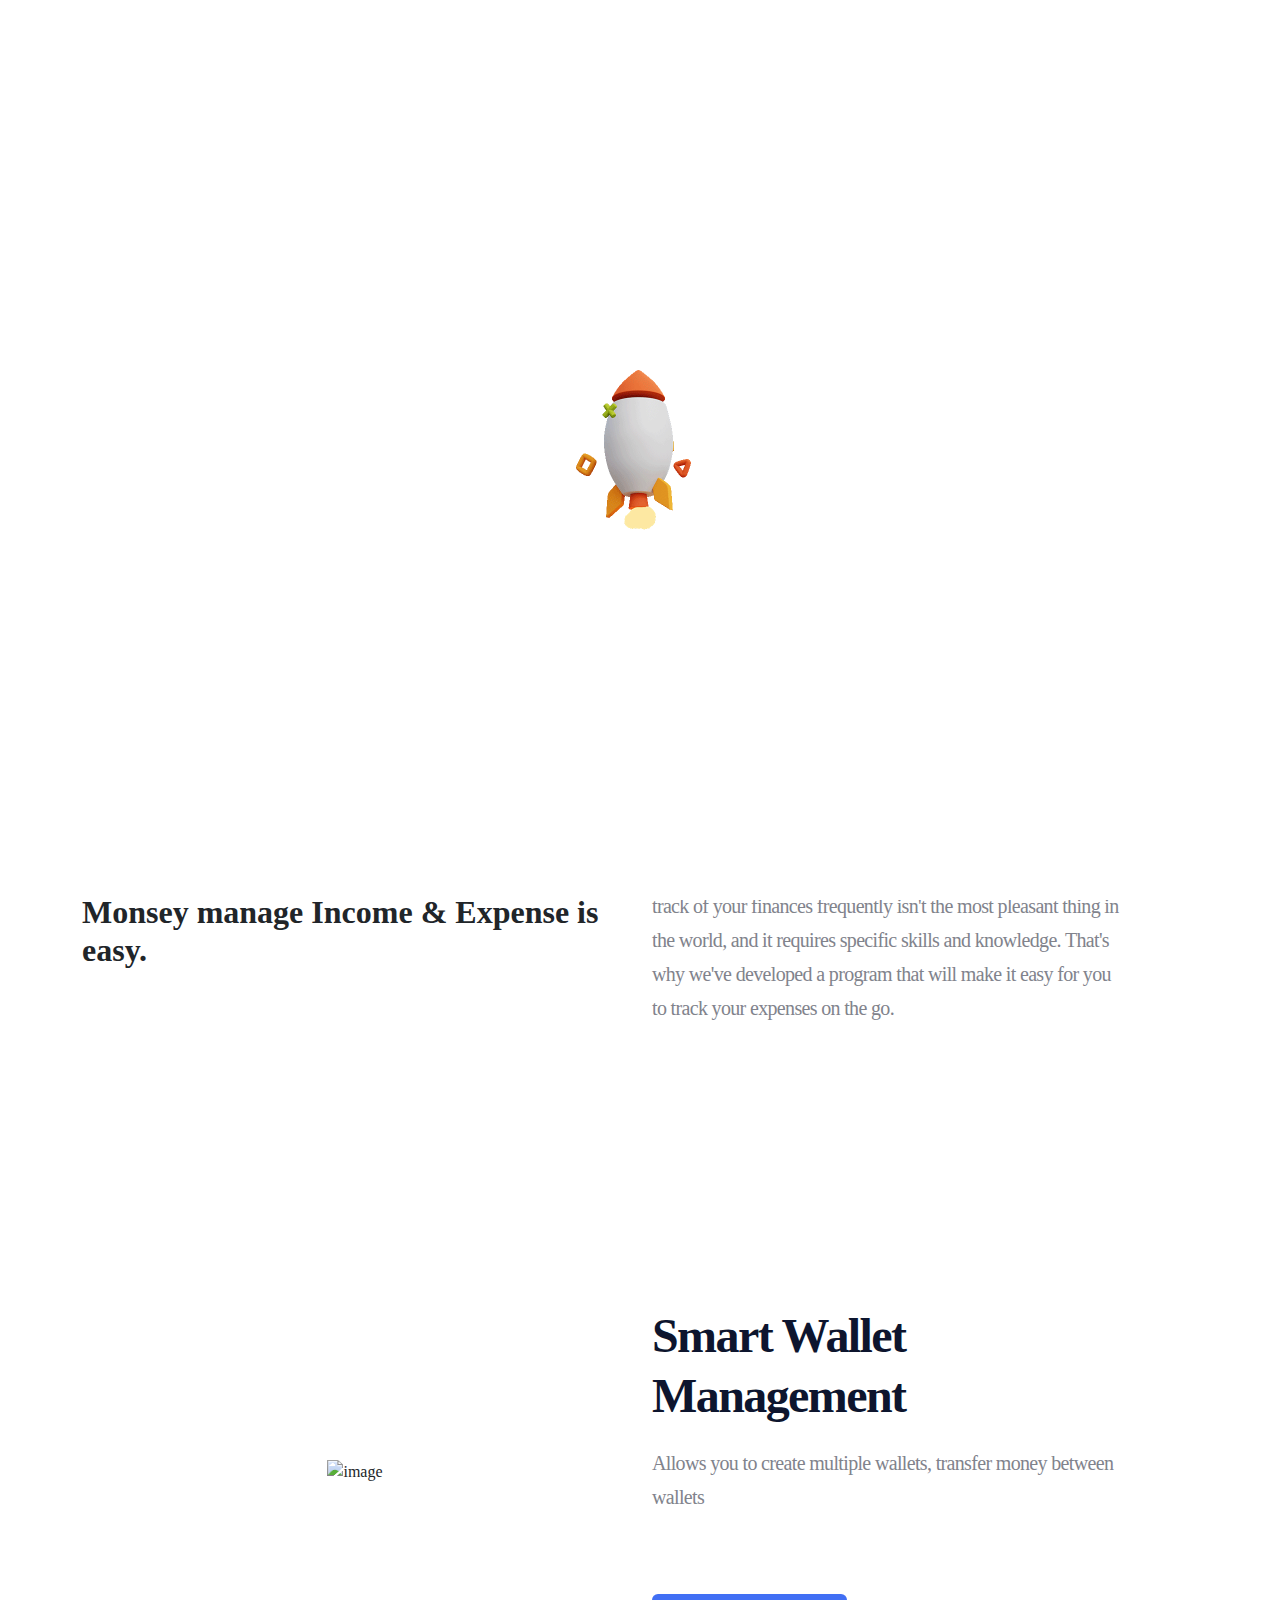
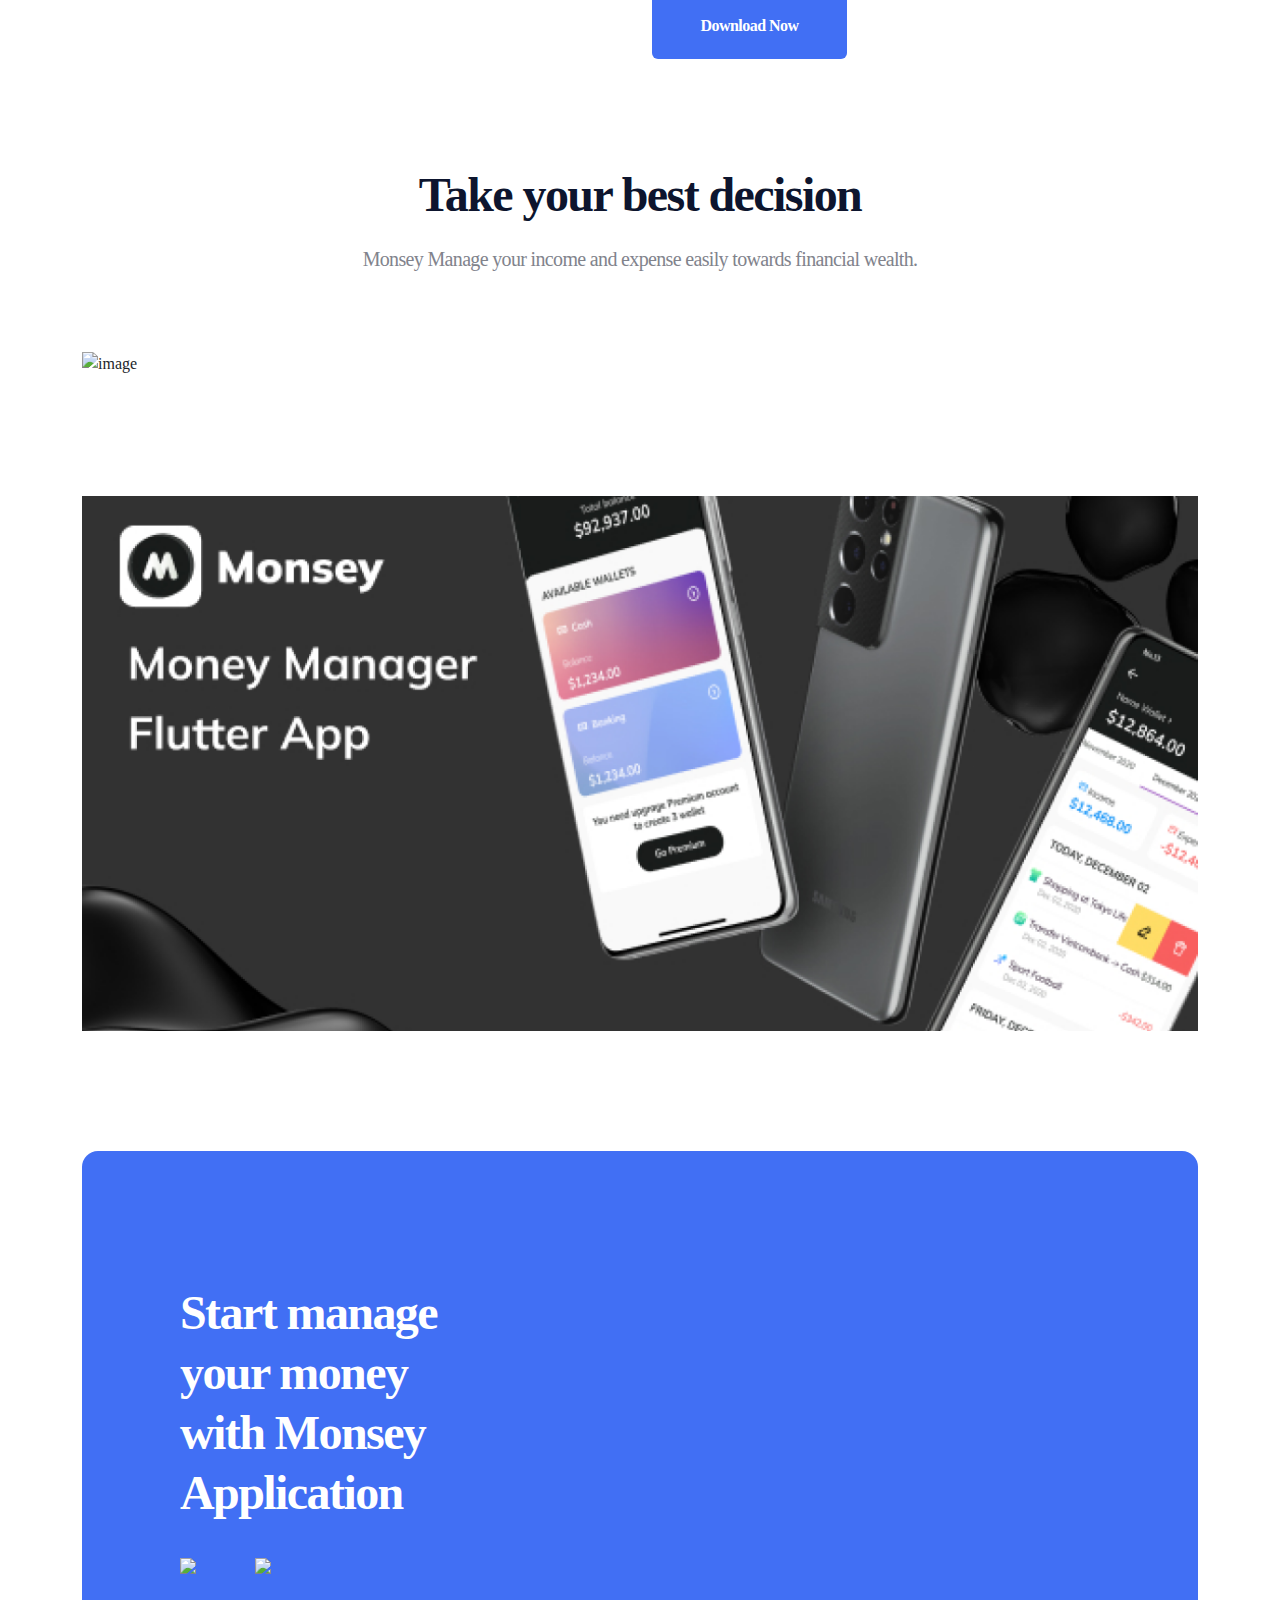
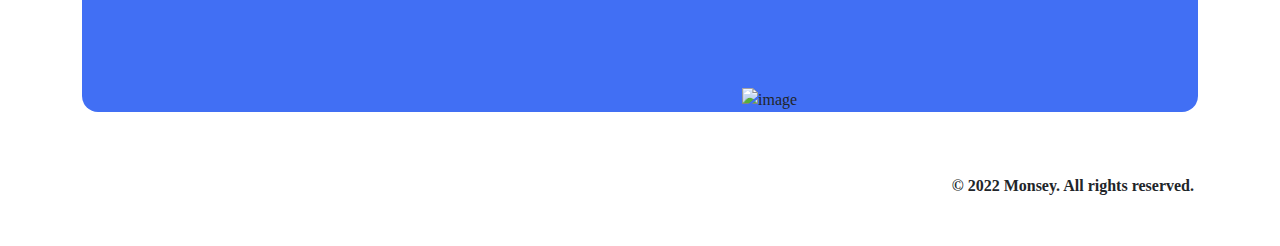
==== index.html @ 1ff003f5 "fix bug" ====
<!DOCTYPE html>
<html lang="en">

<head>
  <meta charset="UTF-8">
  <meta name="viewport" content="width=device-width, initial-scale=1.0">
  <meta http-equiv="X-UA-Compatible" content="ie=edge">
  <title>Monsey</title>
  <link rel="shortcut icon" href="image/logo.png" type="image/x-icon">
  <!-- Bootstrap , fonts & icons  -->
  <link rel="stylesheet" href="./css/bootstrap.css">
  <link rel="stylesheet" href="./fonts/icon-font/css/style.css">
  <link rel="stylesheet" href="./fonts/typography-font/typo.css">
  <link rel="stylesheet" href="./fonts/fontawesome-5/css/all.css">
  <!-- Plugin'stylesheets  -->
  <link rel="stylesheet" href="./plugins/aos/aos.min.css">
  <link rel="stylesheet" href="./plugins/fancybox/jquery.fancybox.min.css">
  <link rel="stylesheet" href="https://unpkg.com/swiper/swiper-bundle.min.css">
  <link rel="stylesheet" href="./plugins/nice-select/nice-select.min.css">
  <link rel="stylesheet" href="./plugins/slick/slick.min.css">
  <!-- Vendor stylesheets  -->
  <link rel="stylesheet" href="./css/main.css">
  <!-- Custom stylesheet -->
</head>

<body data-theme-mode-panel-active data-theme="light" style="font-family: 'DM Sans';">
  <div class="site-wrapper overflow-hidden position-relative">
    <!-- Site Header -->
    <!-- Preloader -->
    <div id="loading">
      <div class="preloader">
        <img src="./image/preloader.gif" alt="preloader">
      </div>
    </div>
    <!--Site Header Area -->
    <header class="site-header site-header--menu-right landing-2-menu site-header--absolute site-header--sticky">
      <div class="container-fluid landing-2">
        <nav class="navbar site-navbar">
          <!-- Brand Logo-->
          <div class="brand-logo">
            <a href="#">
              <!-- light version logo (logo must be black)-->
              <img src="image/logo/monsey_logo_light.png" alt="" class="light-version-logo">
              <!-- Dark version logo (logo must be White)-->
              <img src="image/logo/monsey_logo_dark.png" alt="" class="dark-version-logo">
            </a>
          </div>
          <div class="menu-block-wrapper">
            <div class="menu-overlay"></div>
            <nav class="menu-block" id="append-menu-header">
              <div class="mobile-menu-head">
                <div class="go-back">
                  <i class="fa fa-angle-left"></i>
                </div>
                <div class="current-menu-title"></div>
              </div>
            </nav>
          </div>
          <a href="https://apps.apple.com/app/monsey/id1639090943?platform=iphone"
            class="text-download light-version-logo">
            Download now
          </a>
          <a class="text-download-dark dark-version-logo"
            href="https://apps.apple.com/app/monsey/id1639090943?platform=iphone">
            Download now
          </a>
          <!-- mobile menu trigger -->
          <div class="mobile-menu-trigger">
            <span></span>
          </div>
          <!--/.Mobile Menu Hamburger Ends-->
        </nav>
      </div>
    </header>
    <!-- navbar- -->
    <!-- Hero Area -->
    <div class="hero-area-2">
      <div class="container">
        <div class="flex flex-column justify-content-center align-items-center">
          <div class="col-md-9 col-sm-11 order-lg-0 order-1 w-100" data-aos="fade-right" data-aos-duration="800"
            data-aos-once="true">
            <div class="hero-area-content">
              <h2 class="text-center">Better way to tracking & manager money.</h2>
              <p class="text-center">Monsey Manager makes managing personal finances as easy as pie! Now easily record
                your personal and business financial
                transactions, generate spending reports, review your daily, weekly and monthly financial data and manage
                your assets
                with Monsey.</p>
            </div>
            <div class="mt-6 buttons">
              <a href="https://apps.apple.com/app/monsey/id1639090943?platform=iphone">
                <img class='button-apple' src="image/landing-2/apple-store.png" alt="image">
              </a>
              <a href="">
                <img src="image/landing-2/playstore.png" alt="image">
              </a>
            </div>
          </div>
          <div class="col-md-9 col-sm-11 order-lg-1 order-0 align-items-center justify-content-center w-100 "
            data-aos="fade-left" data-aos-duration="800" data-aos-once="true">
            <div class="image-mobile">
              <img class="item-mobile" width="100%" height="100%" src="image/landing-2/mobile-1.png" alt="image">
            </div>
          </div>
        </div>
      </div>
    </div>
    <!-- Features Area -->
    <div class="feature-area-3">
      <div class="container">
        <div class="row justify-content-center align-items-center">
          <div class="col-lg-6 col-md-9" data-aos="fade-right" data-aos-duration="800" data-aos-once="true">
            <h2 class="monsey_manage">Monsey manage
              Income & Expense
              is easy.</h2>
          </div>
          <div class="col-lg-6 col-md-8" data-aos="fade-left" data-aos-duration="800" data-aos-once="true">
            <div class="feature-area-3-content">
              <p>The app will show you where your money is going. Keeping track of your finances frequently isn't the
                most pleasant thing
                in the world, and it requires specific skills and knowledge. That's why we've developed a program that
                will make it easy
                for you to track your expenses on the go.</p>
            </div>
          </div>
        </div>
      </div>
    </div>
    <!-- Content Area 4-->
    <div class="content-area-4">
      <div class="container">
        <div class="row justify-content-center align-items-center">
          <div class="col-lg-6 col-md-8" data-aos="fade-right" data-aos-duration="800" data-aos-once="true">
            <div class="content-area-4-image-group text-center">
              <img class='mobile-22' src="image/landing-2/mobile-22.png" alt="image">
            </div>
          </div>
          <div class="col-lg-6 col-md-8" data-aos="fade-left" data-aos-duration="800" data-aos-once="true">
            <div class="content">
              <div class="row">
                <div class="col-lg-12">
                  <div class="section__heading">
                    <h2 class="text-haiti">Smart Wallet Management</h2>
                    <p class="text-waterloo">Allows you to create multiple wallets,
                      transfer money between wallets</p>
                  </div>
                </div>
              </div>
              <div class="widgets-list">
                <div class="col-lg-12">
                  <a href="https://apps.apple.com/app/monsey/id1639090943?platform=iphone" class="btn focus-reset"
                    onC>Download Now</a>
                </div>
              </div>
            </div>
          </div>
        </div>
      </div>
    </div>
    <!-- Content Area 4-->
    <div class="container">
      <div class="col-lg-6 col-md-8 bg-1" data-aos="fade-left" data-aos-duration="800" data-aos-once="true">
        <div class="section__heading">
          <h2 class="text-haiti text-center">Take your best decision</h2>
          <p class="text-waterloo text-center">Monsey Manage your income and expense easily towards financial wealth.
          </p>
        </div>
        <div class="view_decision">
          <img class="image_decision" src="image/landing-2/image_decision.png" alt="image">
        </div>
      </div>
    </div>
    <!-- Content Area 4-->
    <div class="container">
      <img class="frame_5" src="image/landing-2/frame_3.png" alt="image">
    </div>
    <!-- CTA Area -->
    <div class="cta-area bg-position">
      <div class="container bottom-1">
        <div class="row justify-content-center bg-bottom">
          <div class="col-lg-6 col-md-8 " data-aos="zoom-in" data-aos-duration="800" data-aos-once="true">
            <div class="cta-content ">
              <h2 class="text-white">Start manage your money
                with Monsey Application</h2>
              <div class="cta-area-btn-group">
                <a href="
                https://apps.apple.com/app/monsey/id1639090943?platform=iphone"><img
                    src="image/landing-2/app_store-black.png" alt="image"></a>
                <a href=""><img src="image/landing-2/play_store_black.png" alt="image"></a>
              </div>
            </div>
          </div>
          <div class="col-lg-6 col-md-8 position-relative" data-aos="fade-up" data-aos-duration="800"
            data-aos-once="true">
            <div class="cta-area-image-group">
              <div class="image-1">
                <img class="cta-mobile" src="image/landing-2/cta-mobile-1.png" alt="image">
              </div>
            </div>
          </div>
        </div>
      </div>
    </div>
    <!-- Footer Area -->
    <div class="footer-2-border "></div>
    <div class="container">
      <div class="row align-items-center justify-content-between">
        <div class="bottom-3">
          <div class="col-md-6 col-sm-7">
            <img src="image/logo/monsey_logo_light.png" alt="" class="light-version-logo">
          </div>
          <div class="text-all">© 2022 Monsey. All rights reserved.</div>
        </div>
      </div>
    </div>
  </div>
  <!-- Vendor Scripts -->
  <script src="js/vendor.min.js"></script>
  <!-- Plugin's Scripts -->
  <script src="./plugins/fancybox/jquery.fancybox.min.js"></script>
  <script src="./plugins/nice-select/jquery.nice-select.min.js"></script>
  <script src="./plugins/aos/aos.min.js"></script>
  <script src="./plugins/slick/slick.min.js"></script>
  <script src="https://porjoton.netlify.app/mekanic/js/waypoints.min.js"></script>
  <script src="./plugins/counter-up/jquery.counterup.min.js"></script>
  <script src="./plugins/isotope/isotope.pkgd.min.js"></script>
  <script src="./plugins/isotope/packery.pkgd.min.js"></script>
  <script src="./plugins/isotope/image.loaded.js"></script>
  <script src="./plugins/menu/menu.js"></script>
  <!-- Activation Script -->
  <script src="js/custom.js"></script>
</body>

</html>
---- fonts/typography-font/typo.css ----
@font-face {
  font-family: "DM Sans";
  src: url("DMSans-BoldItalic.eot");
  src: url("DMSans-BoldItalic.eot?#iefix") format("embedded-opentype"),
    url("DMSans-BoldItalic.woff2") format("woff2"),
    url("DMSans-BoldItalic.woff") format("woff"),
    url("DMSans-BoldItalic.ttf") format("truetype");
  font-weight: 700;
  font-style: italic;
}

@font-face {
  font-family: "DM Sans";
  src: url("DMSans-Italic.eot");
  src: url("DMSans-Italic.eot?#iefix") format("embedded-opentype"),
    url("DMSans-Italic.woff2") format("woff2"),
    url("DMSans-Italic.woff") format("woff"),
    url("DMSans-Italic.ttf") format("truetype");
  font-weight: 400;
  font-style: italic;
}

@font-face {
  font-family: "DM Sans";
  src: url("DMSans-MediumItalic.eot");
  src: url("DMSans-MediumItalic.eot?#iefix") format("embedded-opentype"),
    url("DMSans-MediumItalic.woff2") format("woff2"),
    url("DMSans-MediumItalic.woff") format("woff"),
    url("DMSans-MediumItalic.ttf") format("truetype");
  font-weight: 500;
  font-style: italic;
}

@font-face {
  font-family: "DM Sans";
  src: url("DMSans-Regular.eot");
  src: url("DMSans-Regular.eot?#iefix") format("embedded-opentype"),
    url("DMSans-Regular.woff2") format("woff2"),
    url("DMSans-Regular.woff") format("woff"),
    url("DMSans-Regular.ttf") format("truetype");
  font-weight: 400;
  font-style: normal;
}

@font-face {
  font-family: "DM Sans";
  src: url("DMSans-Bold.eot");
  src: url("DMSans-Bold.eot?#iefix") format("embedded-opentype"),
    url("DMSans-Bold.woff2") format("woff2"),
    url("DMSans-Bold.woff") format("woff"),
    url("DMSans-Bold.ttf") format("truetype");
  font-weight: 700;
  font-style: normal;
}

@font-face {
  font-family: "DM Sans";
  src: url("DMSans-Medium.eot");
  src: url("DMSans-Medium.eot?#iefix") format("embedded-opentype"),
    url("DMSans-Medium.woff2") format("woff2"),
    url("DMSans-Medium.woff") format("woff"),
    url("DMSans-Medium.ttf") format("truetype");
  font-weight: 500;
  font-style: normal;
}
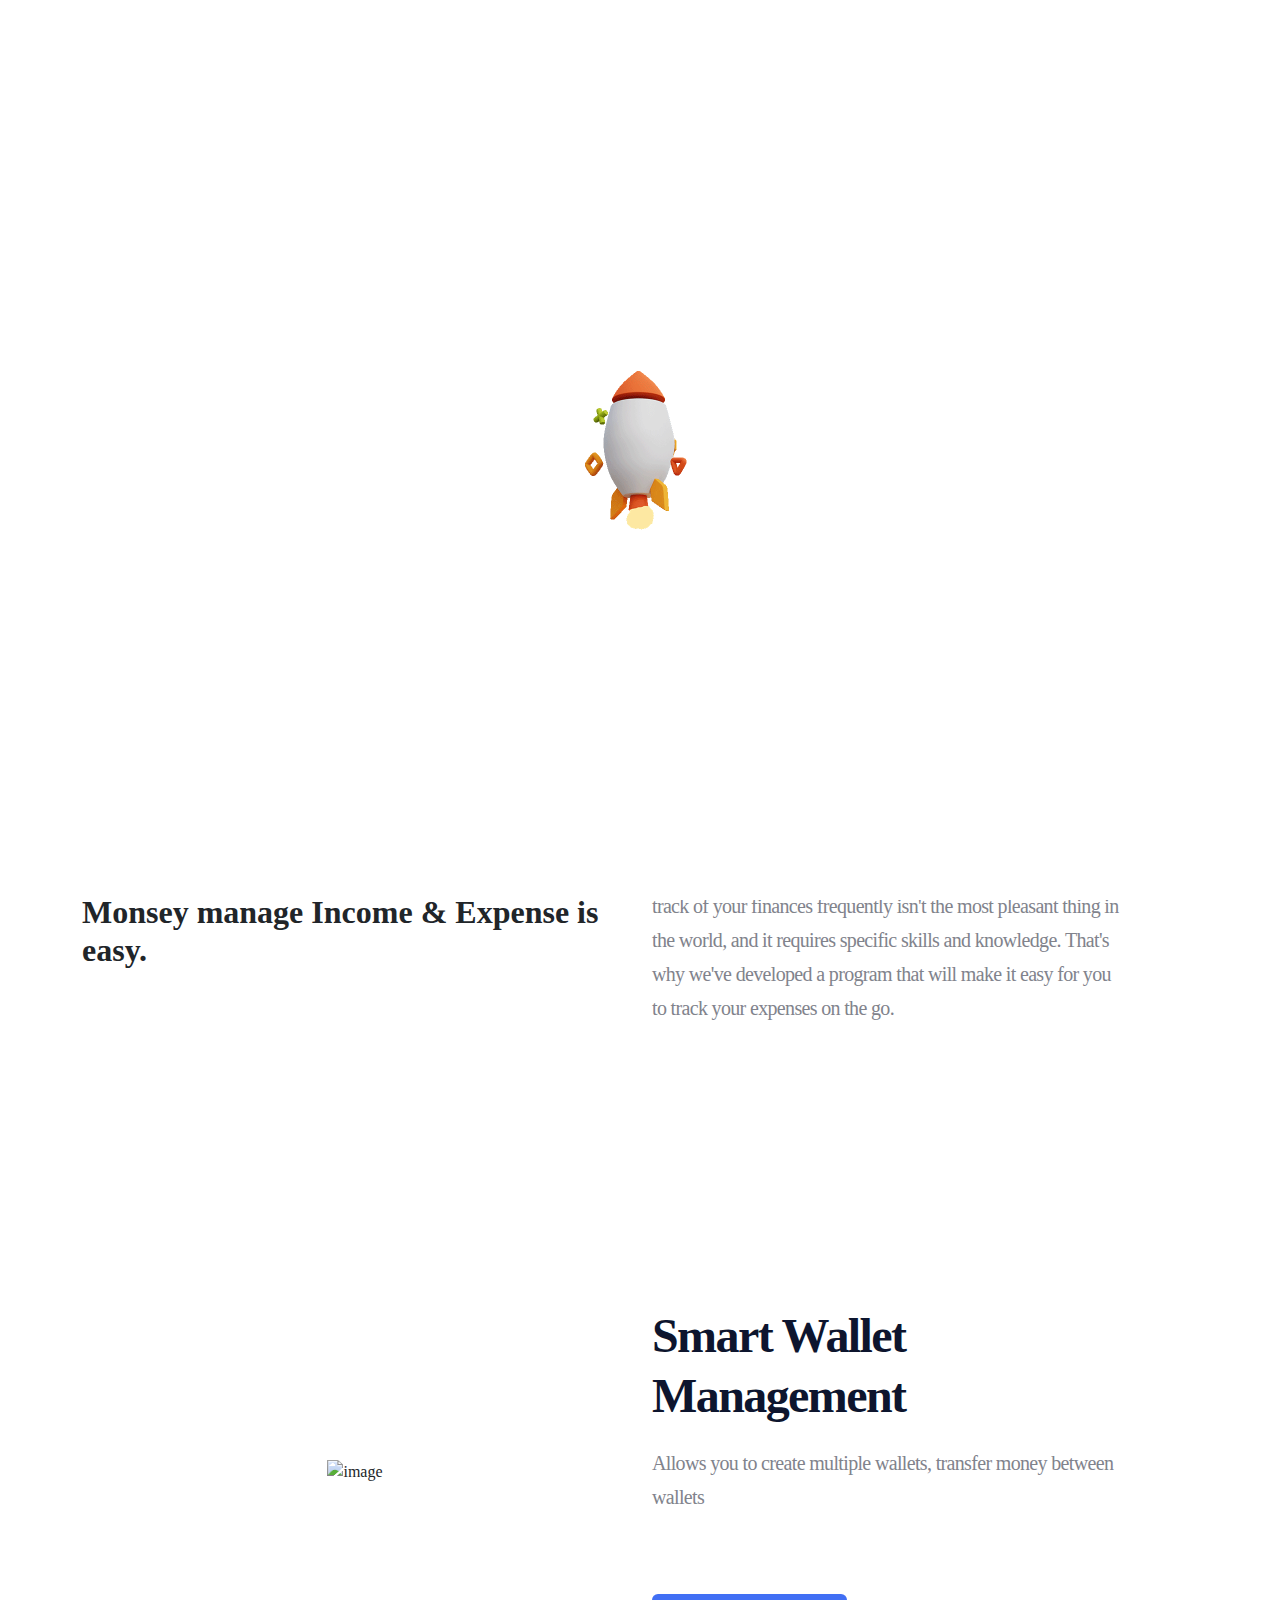
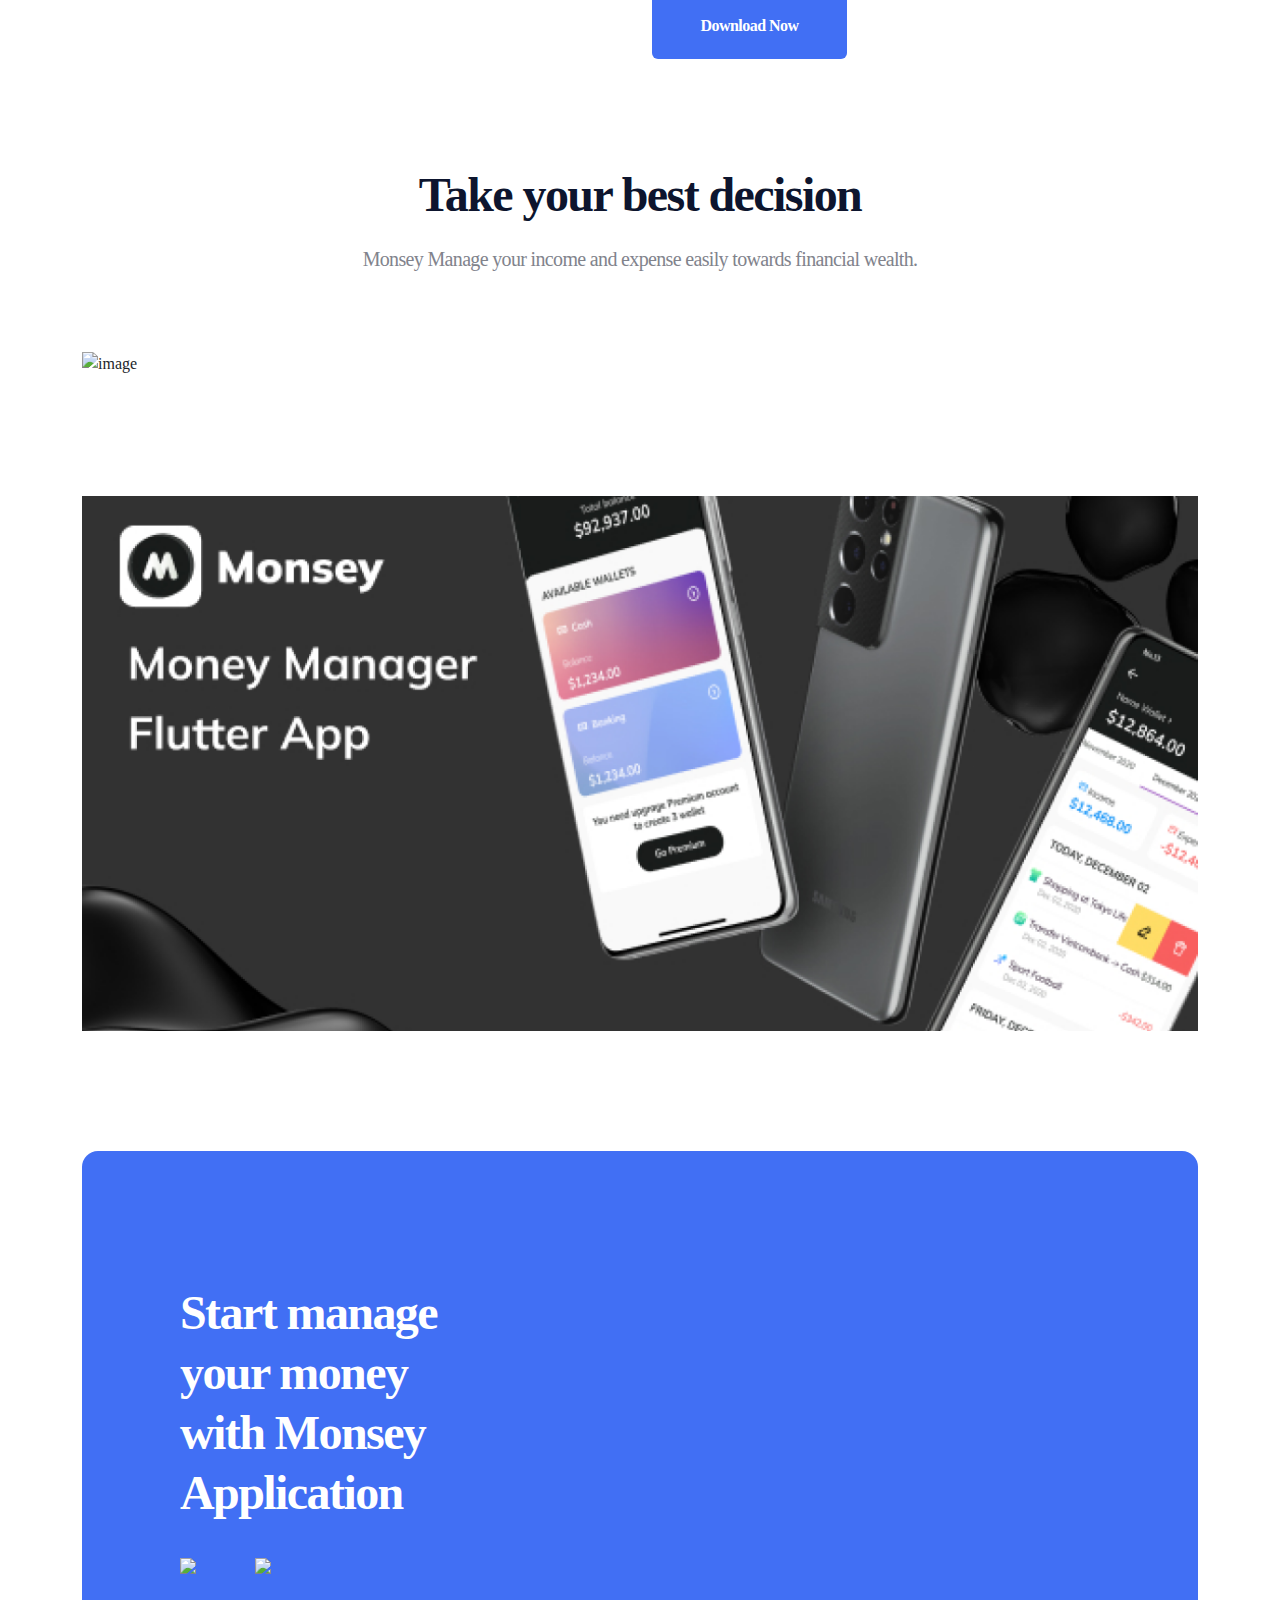
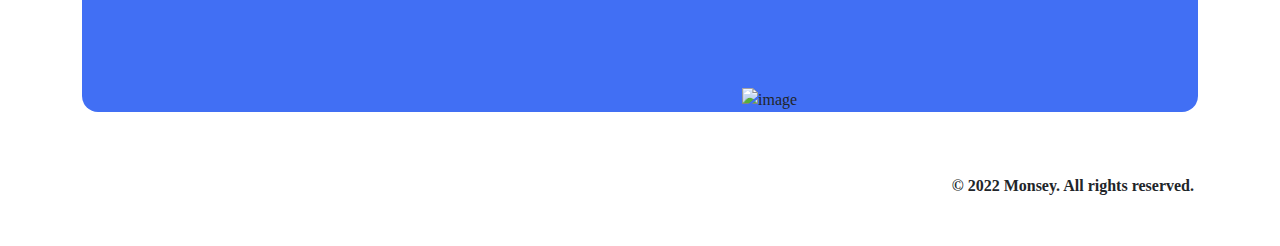
==== commit 47cfd2ec: "fix bug" ====
--- a/index.html
+++ b/index.html
@@ -56,12 +56,10 @@
               </div>
             </nav>
           </div>
-          <a href="https://apps.apple.com/app/monsey/id1639090943?platform=iphone"
-            class="text-download light-version-logo">
+          <a class="text-download light-version-logo" style="cursor: pointer;" onclick="DetectAndServe()">
             Download now
           </a>
-          <a class="text-download-dark dark-version-logo"
-            href="https://apps.apple.com/app/monsey/id1639090943?platform=iphone">
+          <a class="text-download-dark dark-version-logo" style="cursor: pointer;" onclick="DetectAndServe()">
             Download now
           </a>
           <!-- mobile menu trigger -->
@@ -91,9 +89,8 @@
               <a href="https://apps.apple.com/app/monsey/id1639090943?platform=iphone">
                 <img class='button-apple' src="image/landing-2/apple-store.png" alt="image">
               </a>
-              <a href="">
-                <img src="image/landing-2/playstore.png" alt="image">
-              </a>
+              <a href="https://play.google.com/store/apps/details?id=dev.timistudio.monsey"><img
+                  src="image/landing-2/play_store_black.png" alt="image"></a>
             </div>
           </div>
           <div class="col-md-9 col-sm-11 order-lg-1 order-0 align-items-center justify-content-center w-100 "
@@ -148,8 +145,7 @@
               </div>
               <div class="widgets-list">
                 <div class="col-lg-12">
-                  <a href="https://apps.apple.com/app/monsey/id1639090943?platform=iphone" class="btn focus-reset"
-                    onC>Download Now</a>
+                  <a class="btn focus-reset" style="cursor: pointer;" onclick="DetectAndServe()" onC>Download Now</a>
                 </div>
               </div>
             </div>
@@ -172,7 +168,8 @@
     </div>
     <!-- Content Area 4-->
     <div class="container">
-      <img class="frame_5" src="image/landing-2/frame_3.png" alt="image">
+      <img class="frame_5" data-aos="fade-right" data-aos-duration="800" data-aos-once="true"
+        src="image/landing-2/frame_3.png" alt="image">
     </div>
     <!-- CTA Area -->
     <div class="cta-area bg-position">
@@ -186,7 +183,8 @@
                 <a href="
                 https://apps.apple.com/app/monsey/id1639090943?platform=iphone"><img
                     src="image/landing-2/app_store-black.png" alt="image"></a>
-                <a href=""><img src="image/landing-2/play_store_black.png" alt="image"></a>
+                <a href="https://play.google.com/store/apps/details?id=dev.timistudio.monsey"><img
+                    src="image/landing-2/play_store_black.png" alt="image"></a>
               </div>
             </div>
           </div>
@@ -214,6 +212,38 @@
       </div>
     </div>
   </div>
+  <script>
+    function getMobileOperatingSystem() {
+      var userAgent = navigator.userAgent || navigator.vendor || window.opera;
+
+      // Windows Phone must come first because its UA also contains "Android"
+      if (/windows phone/i.test(userAgent)) {
+        return "Windows Phone";
+      }
+
+      if (/android/i.test(userAgent)) {
+        return "Android";
+      }
+
+      // iOS detection from: http://stackoverflow.com/a/9039885/177710
+      if (/iPad|iPhone|iPod|Mac/.test(userAgent) && !window.MSStream) {
+        return "iOS";
+      }
+
+      return "unknown";
+    }
+
+    function DetectAndServe() {
+      let os = getMobileOperatingSystem();
+      if (os == "Android") {
+        window.location.href = "https://play.google.com/store/apps/details?id=dev.timistudio.monsey";
+      } else if (os == "iOS") {
+        window.location.href = "https://apps.apple.com/app/monsey/id1639090943?platform=iphone";
+      } else {
+        window.location.href = "https://play.google.com/store/apps/details?id=dev.timistudio.monsey";
+      }
+    }
+  </script>
   <!-- Vendor Scripts -->
   <script src="js/vendor.min.js"></script>
   <!-- Plugin's Scripts -->
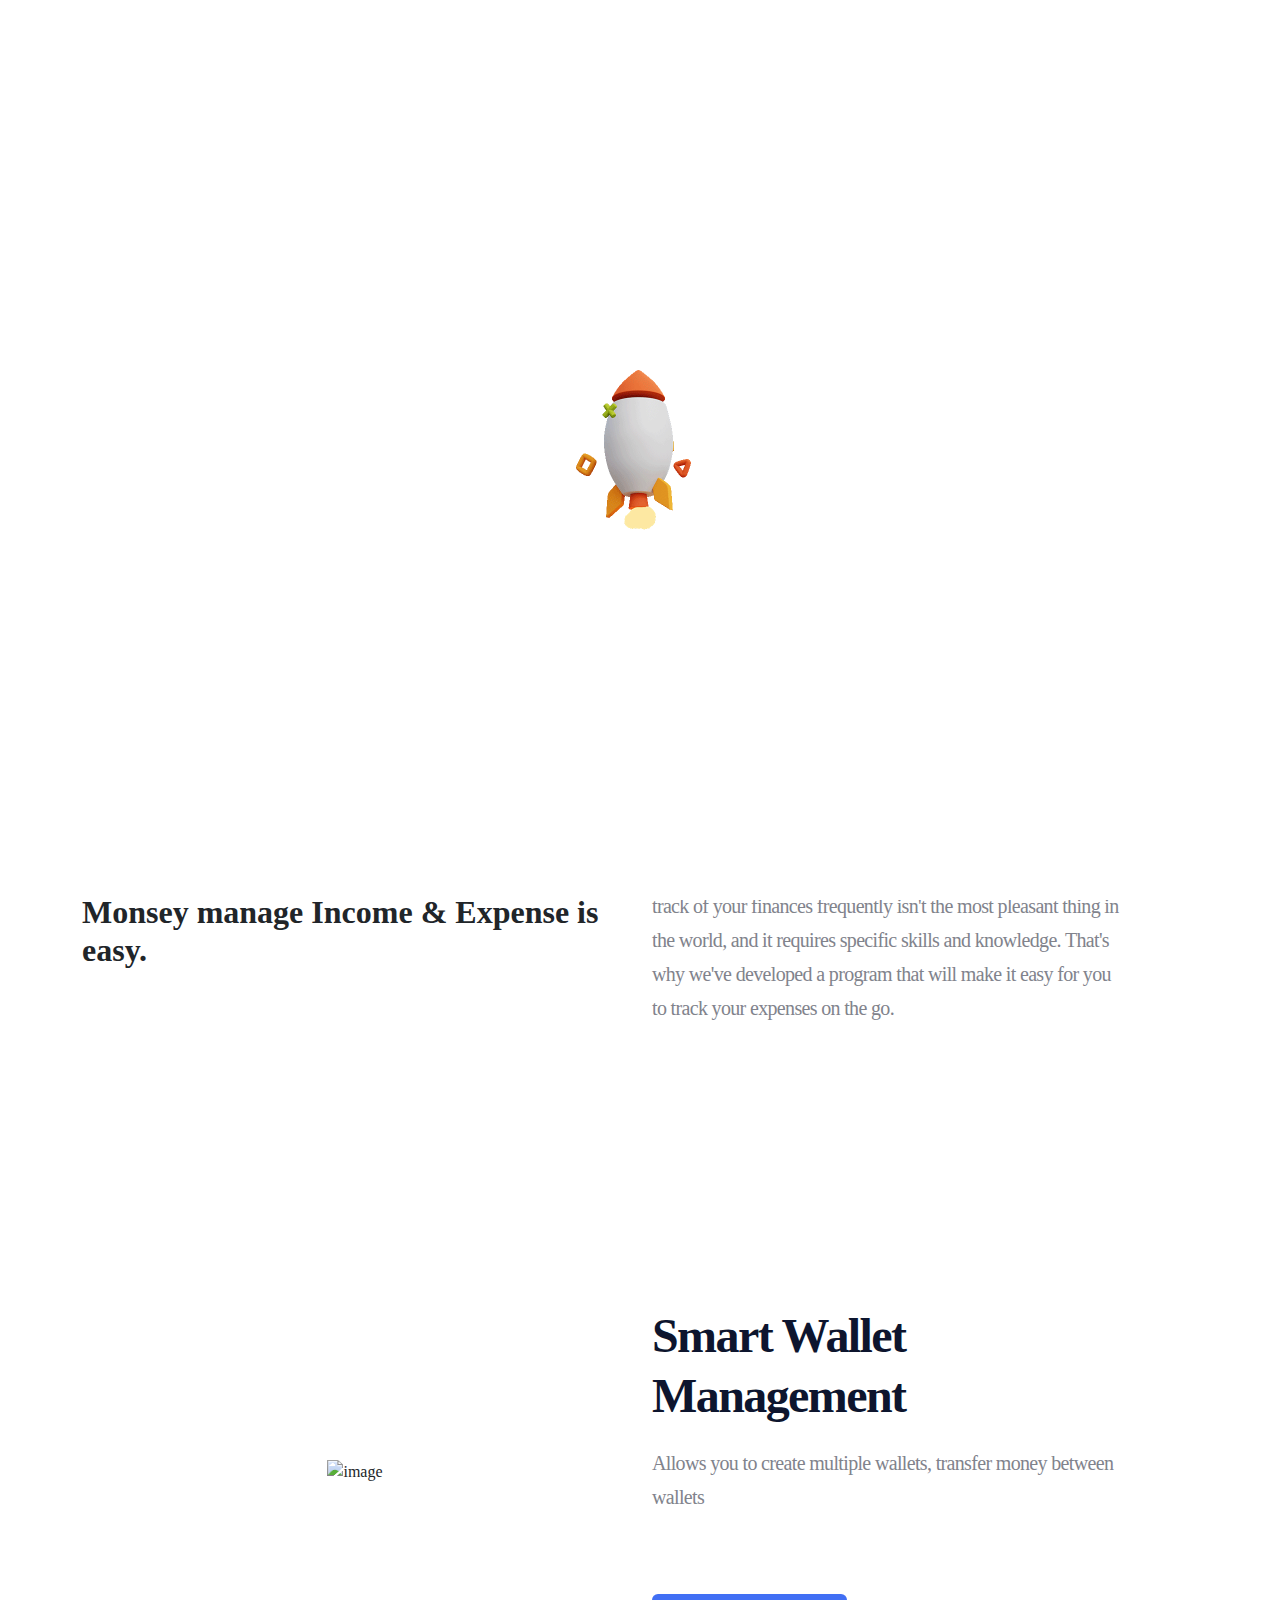
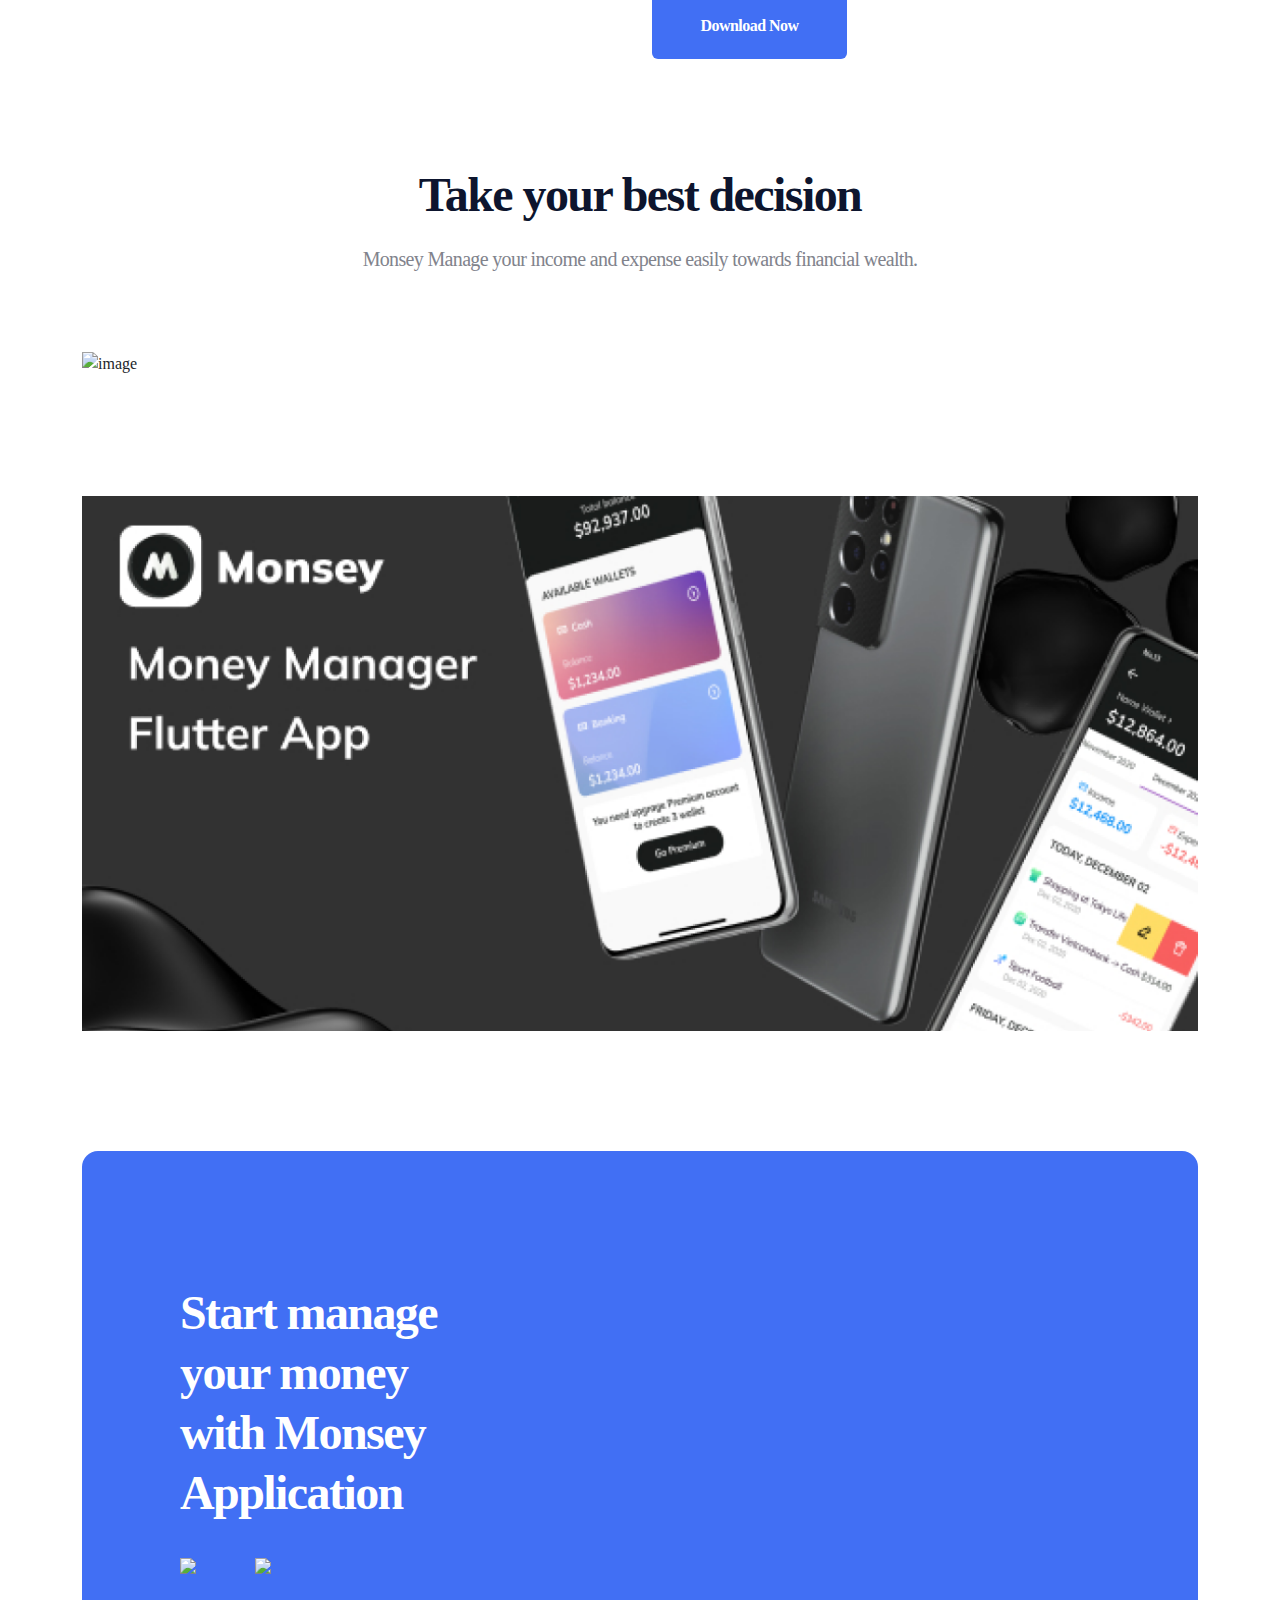
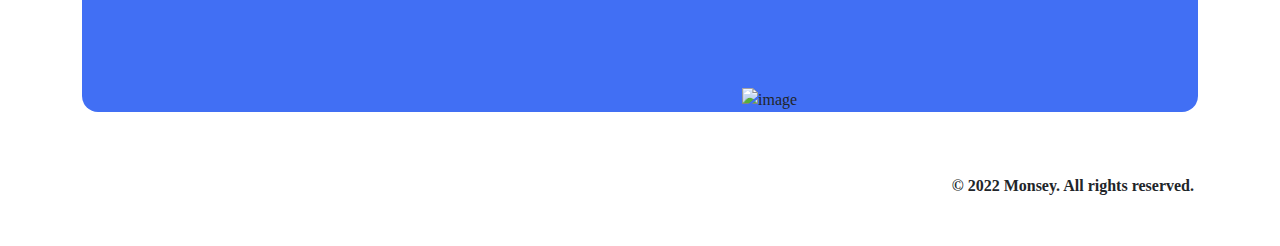
==== commit 323f253f: "fix bug" ====
--- a/index.html
+++ b/index.html
@@ -86,9 +86,8 @@
                 with Monsey.</p>
             </div>
             <div class="mt-6 buttons">
-              <a href="https://apps.apple.com/app/monsey/id1639090943?platform=iphone">
-                <img class='button-apple' src="image/landing-2/apple-store.png" alt="image">
-              </a>
+              <a href="https://apps.apple.com/app/monsey/id1639090943?platform=iphone"><img
+                  src="image/landing-2/app_store-black.png" alt="image"></a>
               <a href="https://play.google.com/store/apps/details?id=dev.timistudio.monsey"><img
                   src="image/landing-2/play_store_black.png" alt="image"></a>
             </div>
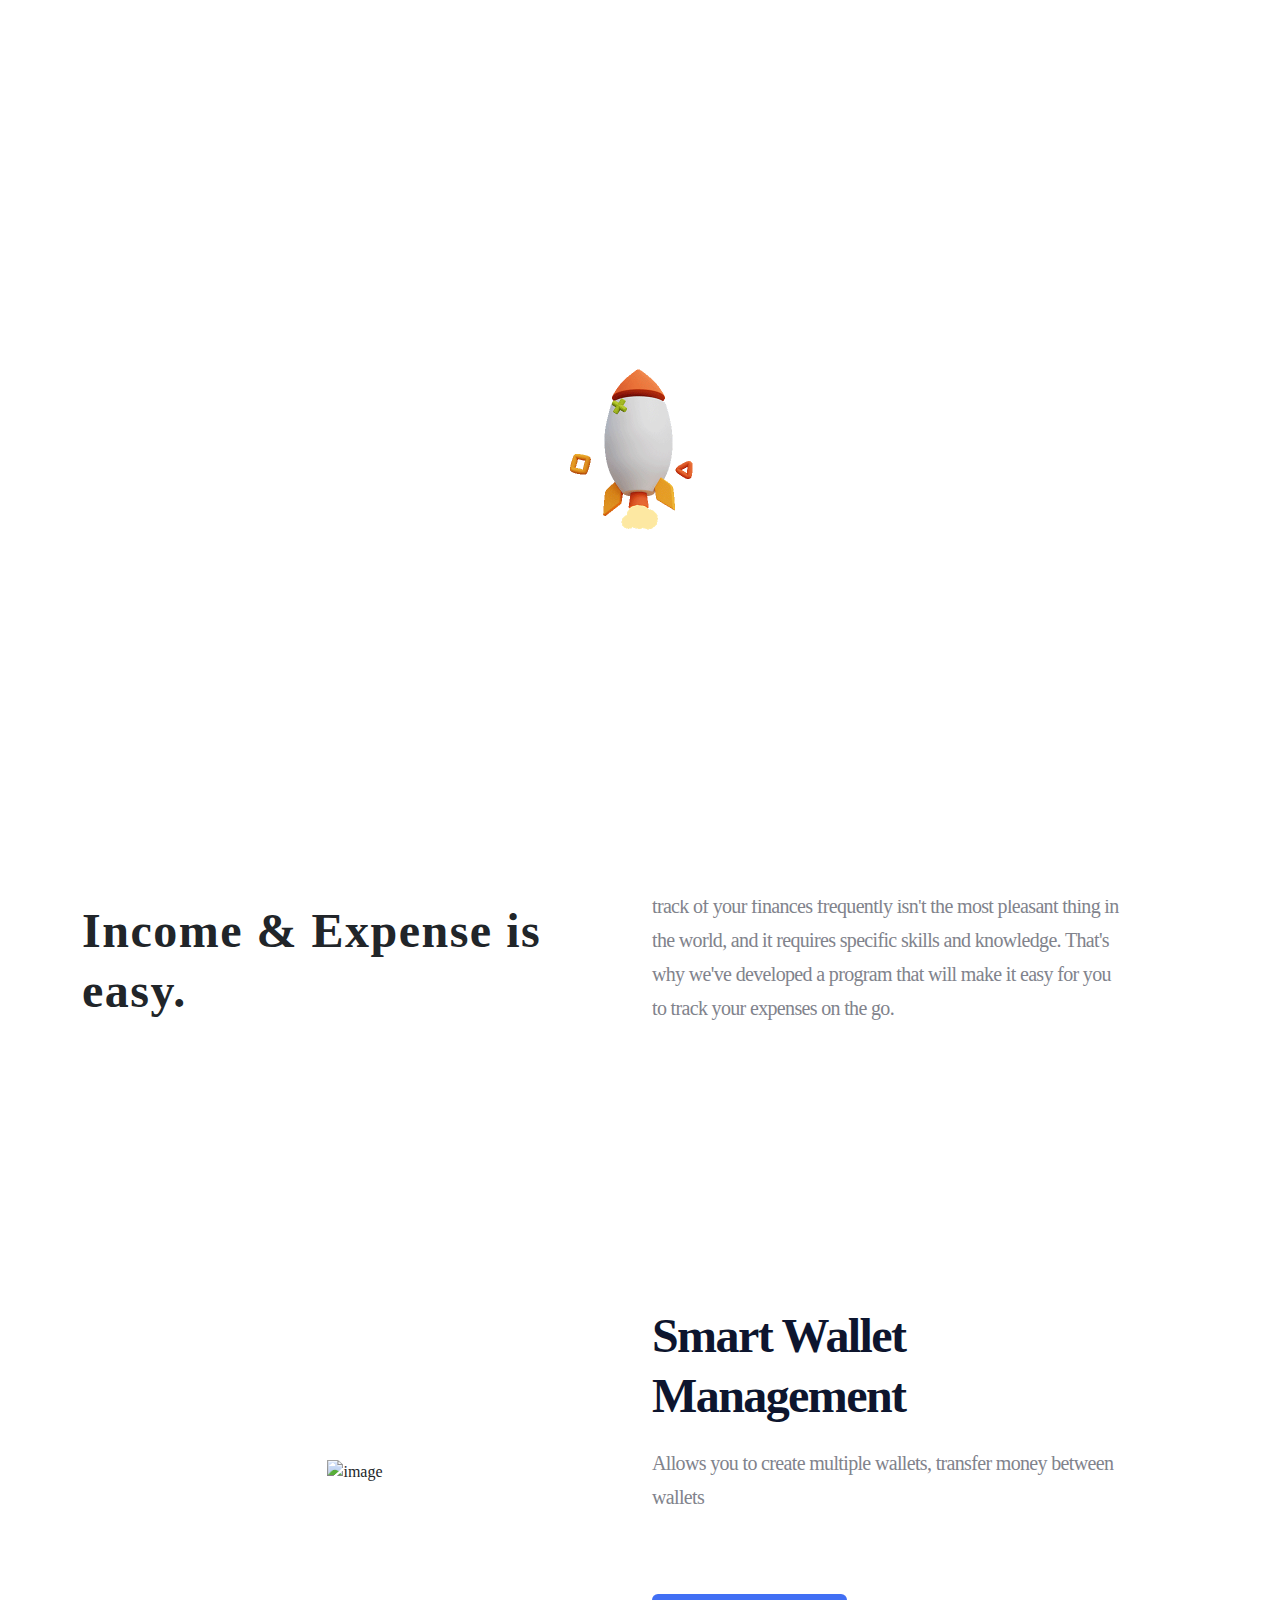
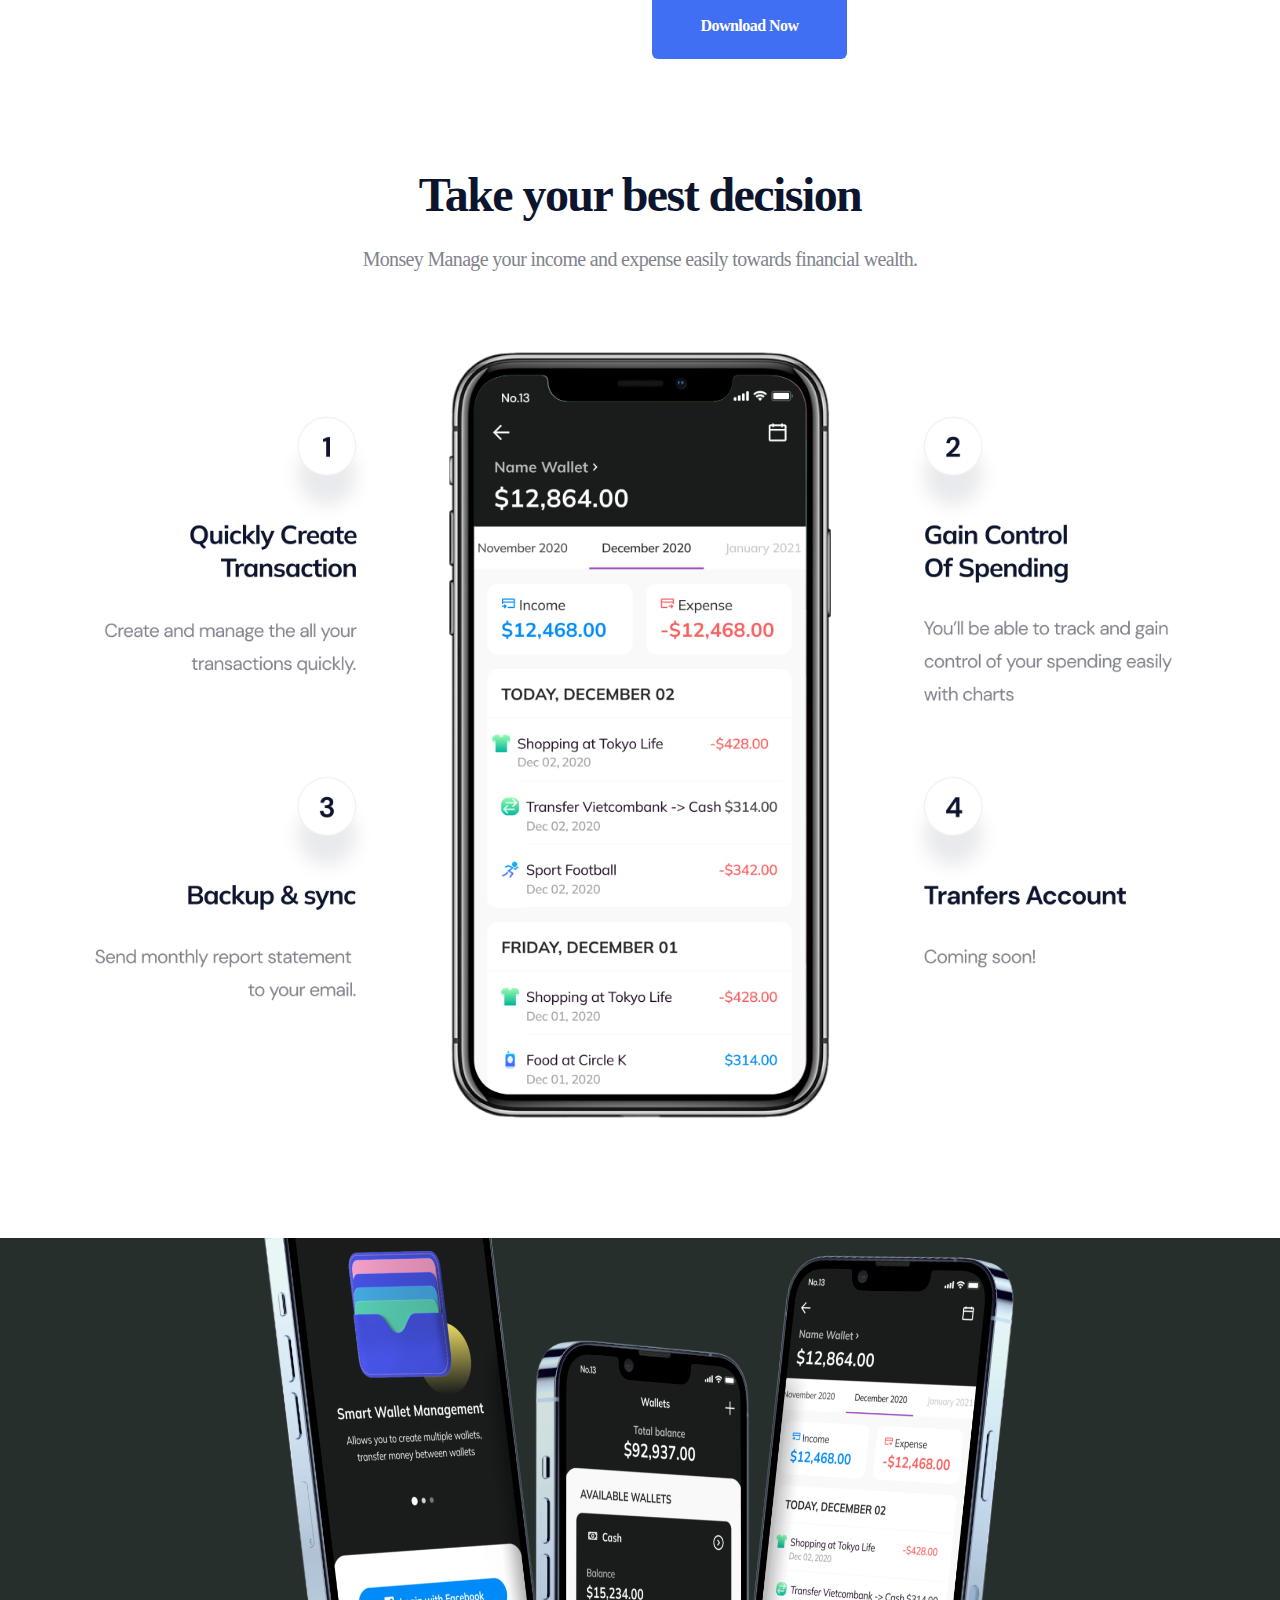
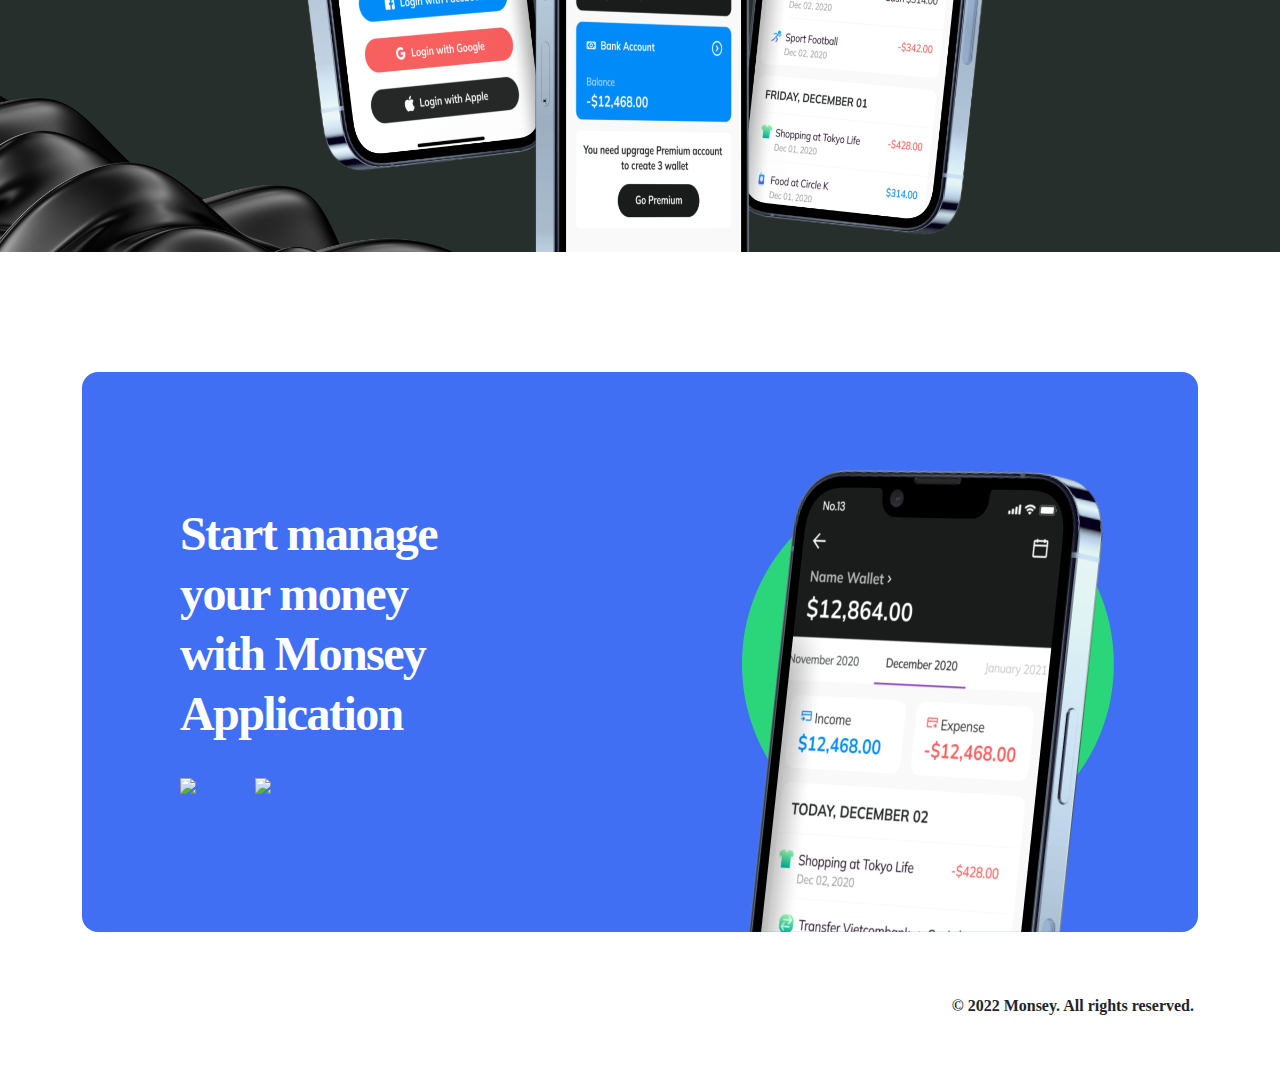
==== commit b22d0006: "fix bug" ====
--- a/index.html
+++ b/index.html
@@ -88,6 +88,7 @@
             <div class="mt-6 buttons">
               <a href="https://apps.apple.com/app/monsey/id1639090943?platform=iphone"><img
                   src="image/landing-2/app_store-black.png" alt="image"></a>
+              <div style="width: 32px;height: 24px;"></div>
               <a href="https://play.google.com/store/apps/details?id=dev.timistudio.monsey"><img
                   src="image/landing-2/play_store_black.png" alt="image"></a>
             </div>
@@ -166,10 +167,8 @@
       </div>
     </div>
     <!-- Content Area 4-->
-    <div class="container">
-      <img class="frame_5" data-aos="fade-right" data-aos-duration="800" data-aos-once="true"
-        src="image/landing-2/frame_3.png" alt="image">
-    </div>
+    <img class="frame_5" data-aos="fade-right" data-aos-duration="800" data-aos-once="true"
+      src="image/landing-2/frame_3.png" alt="image">
     <!-- CTA Area -->
     <div class="cta-area bg-position">
       <div class="container bottom-1">
--- a/css/main.css
+++ b/css/main.css
@@ -2509,10 +2509,12 @@
 .hero-area-2 .hero-area-content h2 {
   color: #0d152e;
   font-size: 36px;
-  font-weight: 700;
-  font-style: normal;
-  letter-spacing: -2.11px;
+  font-weight: 800;
+  font-style: normal;
+  letter-spacing: 0.0120588em;
   line-height: 47px;
+  margin-left: 150px;
+  margin-right: 150px;
 }
 
 @media (min-width: 576px) {
@@ -19001,7 +19003,11 @@
 }
 
 .monsey_manage {
-  font-weight: 700;
+  font-size: 48px;
+  line-height: 60px;
+  letter-spacing: 1.5px;
+  font-weight: 700;
+  margin-right: 48px;
 }
 
 /*# sourceMappingURL=maps/main.css.map */
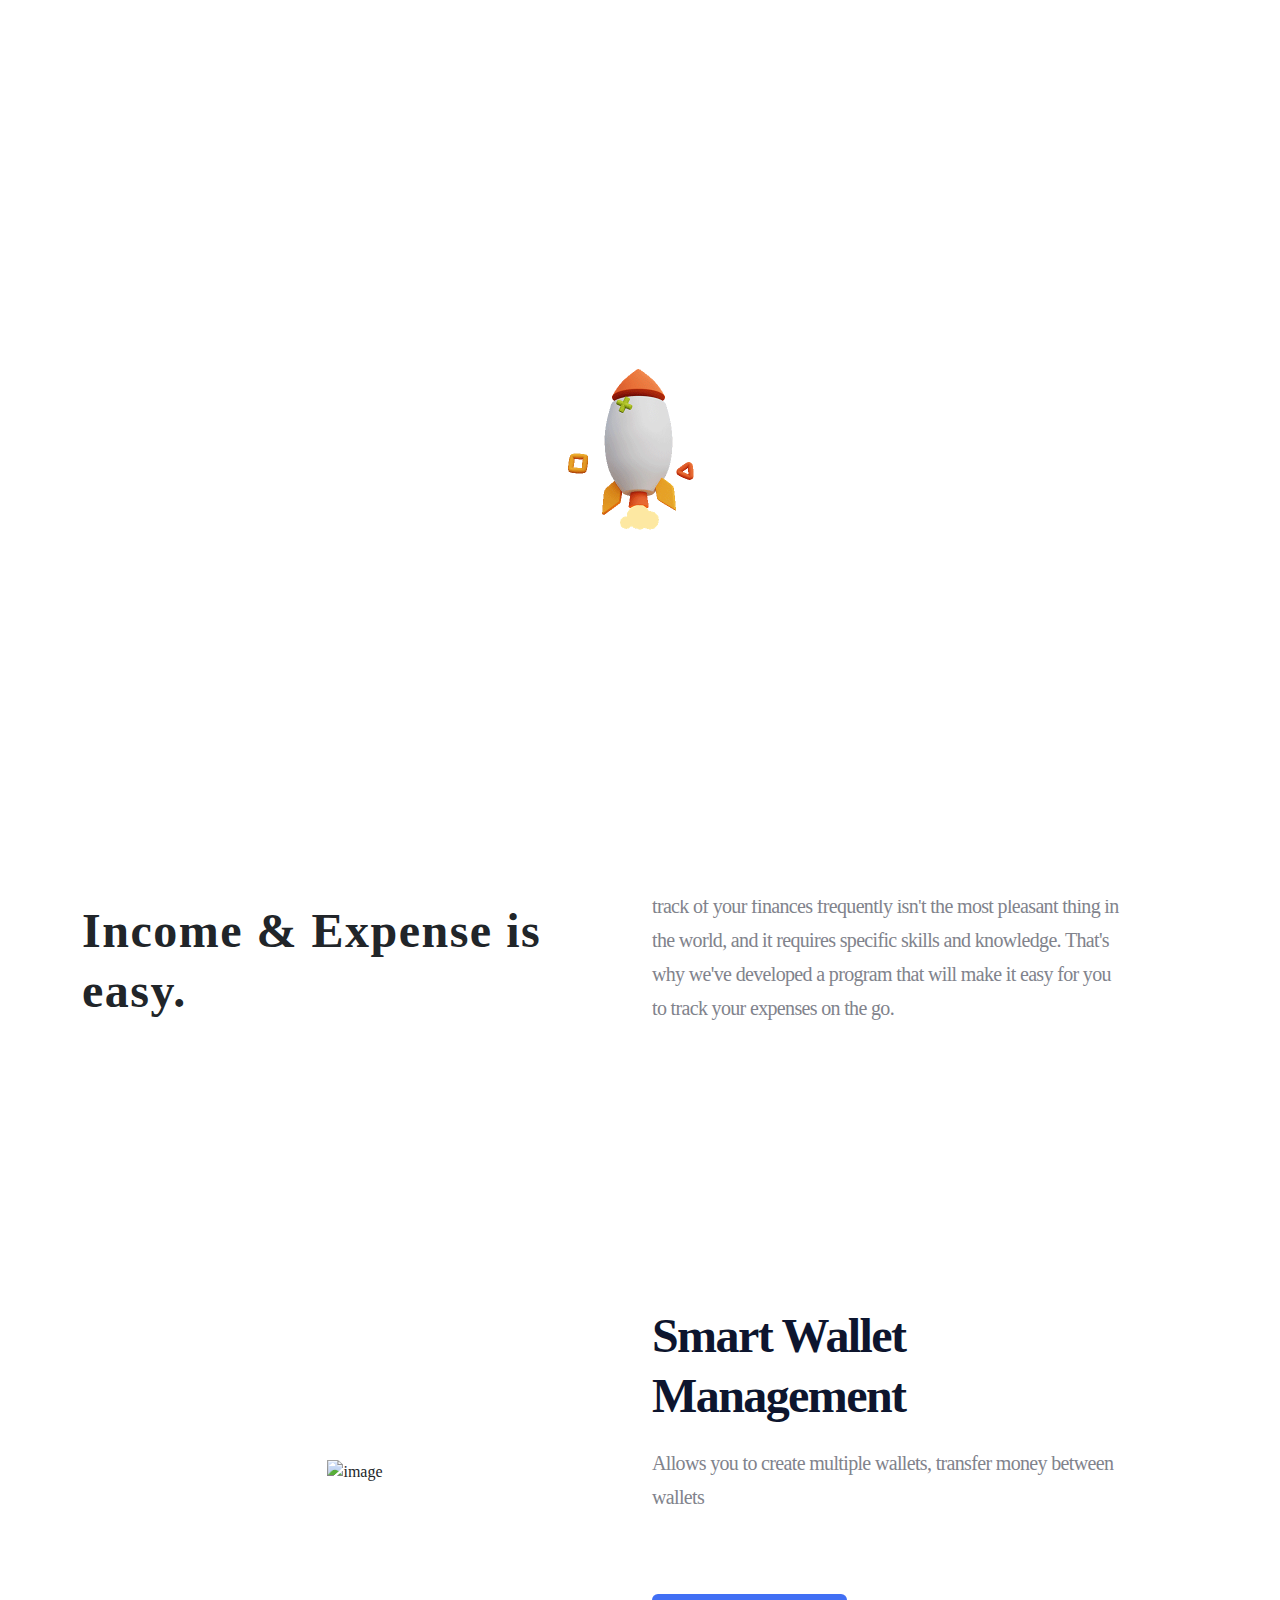
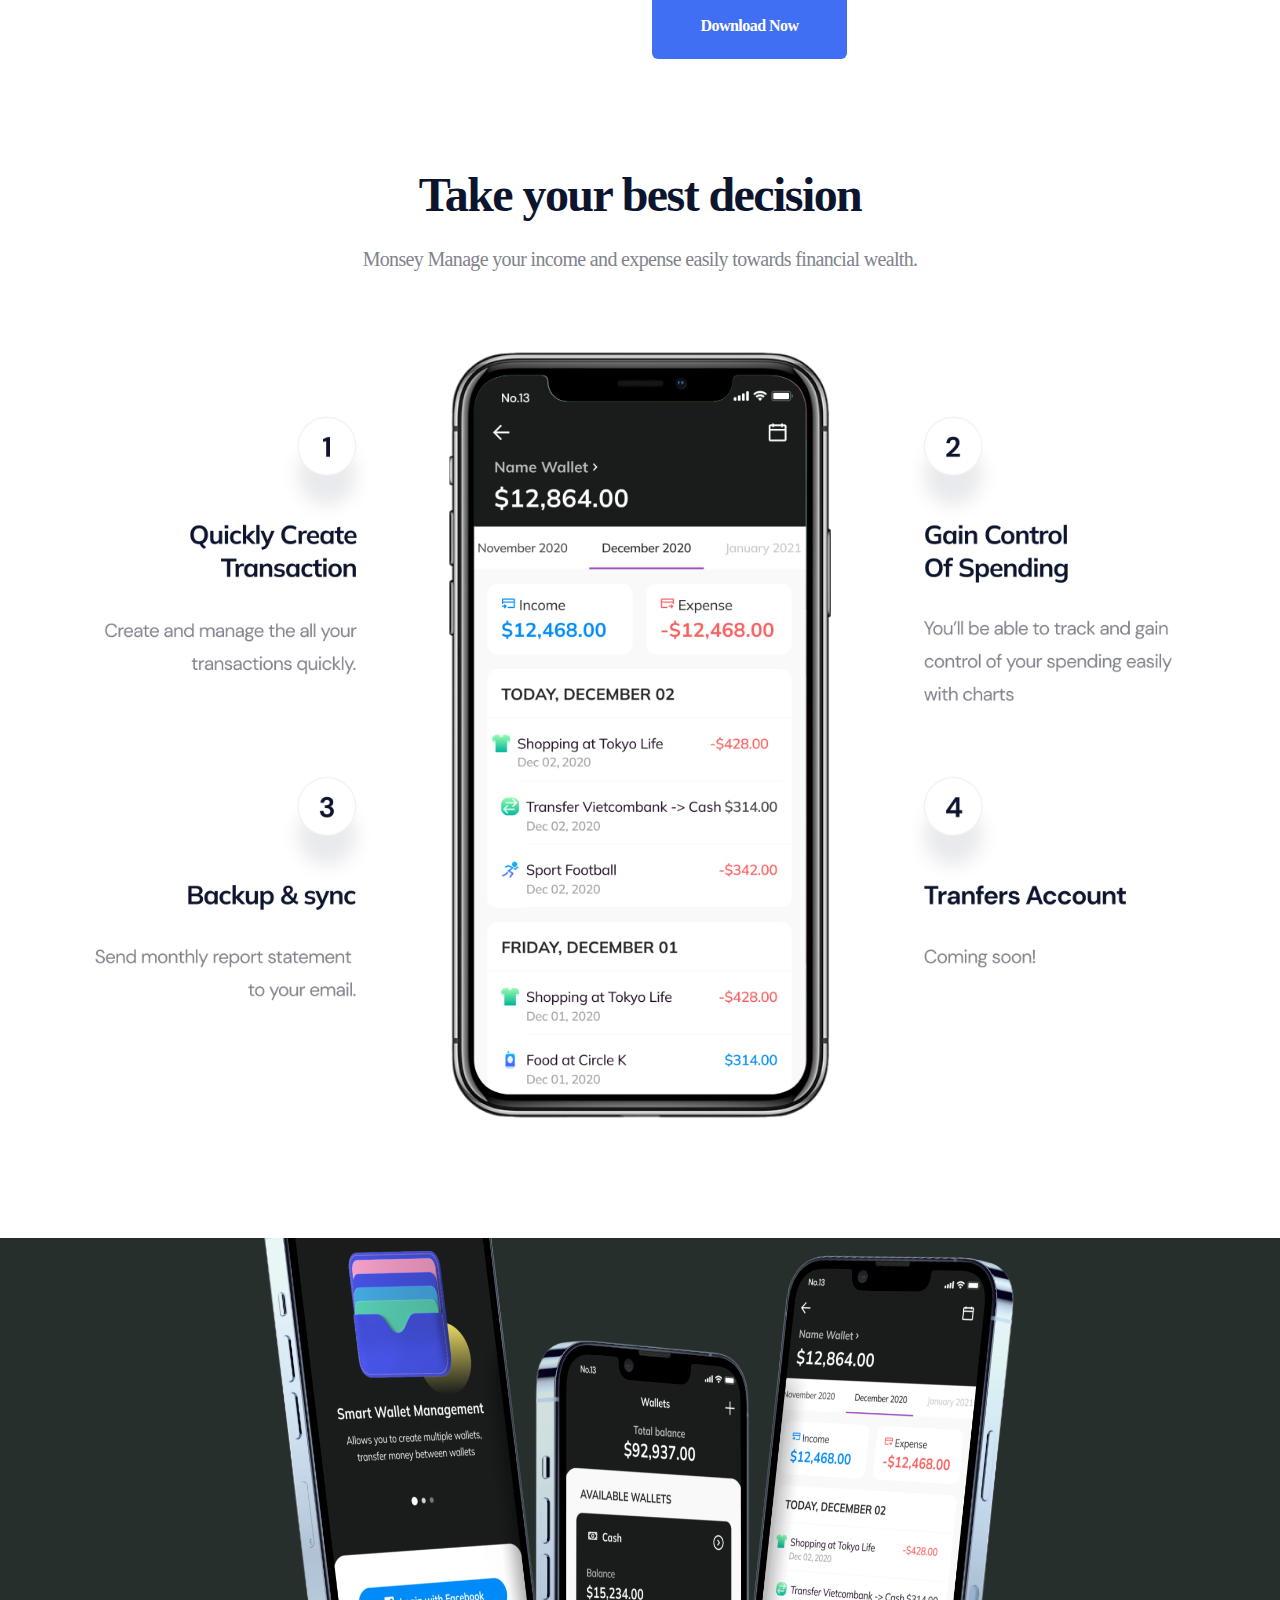
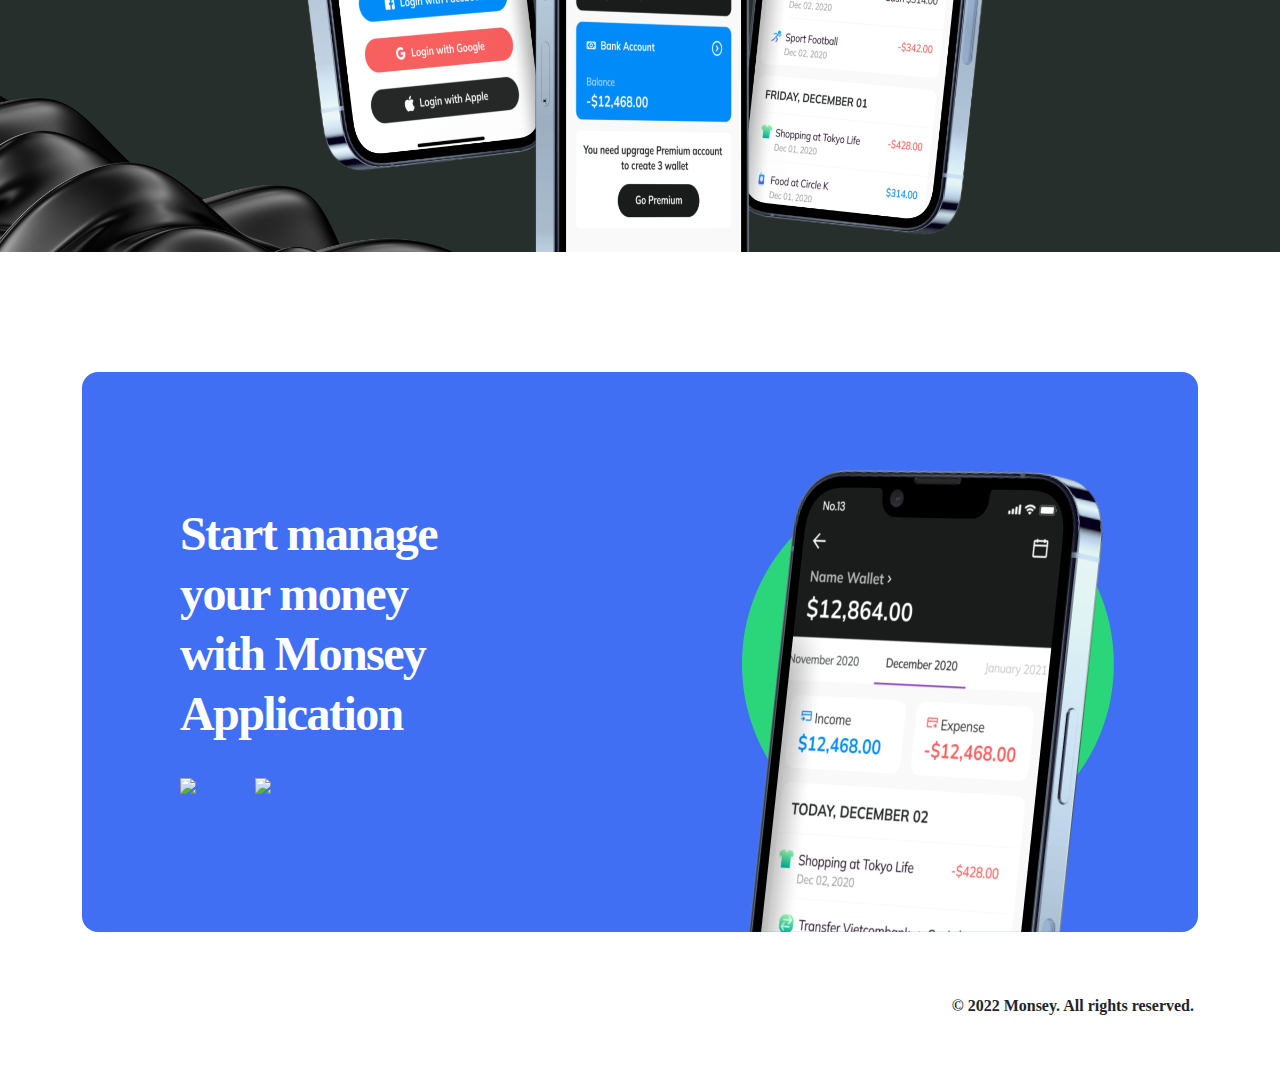
==== commit cf73c540: "fix bug" ====
--- a/index.html
+++ b/index.html
@@ -21,6 +21,15 @@
   <!-- Vendor stylesheets  -->
   <link rel="stylesheet" href="./css/main.css">
   <!-- Custom stylesheet -->
+  <!-- Google tag (gtag.js) -->
+  <script async src="https://www.googletagmanager.com/gtag/js?id=G-V6RGED9G6K"></script>
+  <script>
+    window.dataLayer = window.dataLayer || [];
+    function gtag() { dataLayer.push(arguments); }
+    gtag('js', new Date());
+
+    gtag('config', 'G-V6RGED9G6K');
+  </script>
 </head>
 
 <body data-theme-mode-panel-active data-theme="light" style="font-family: 'DM Sans';">
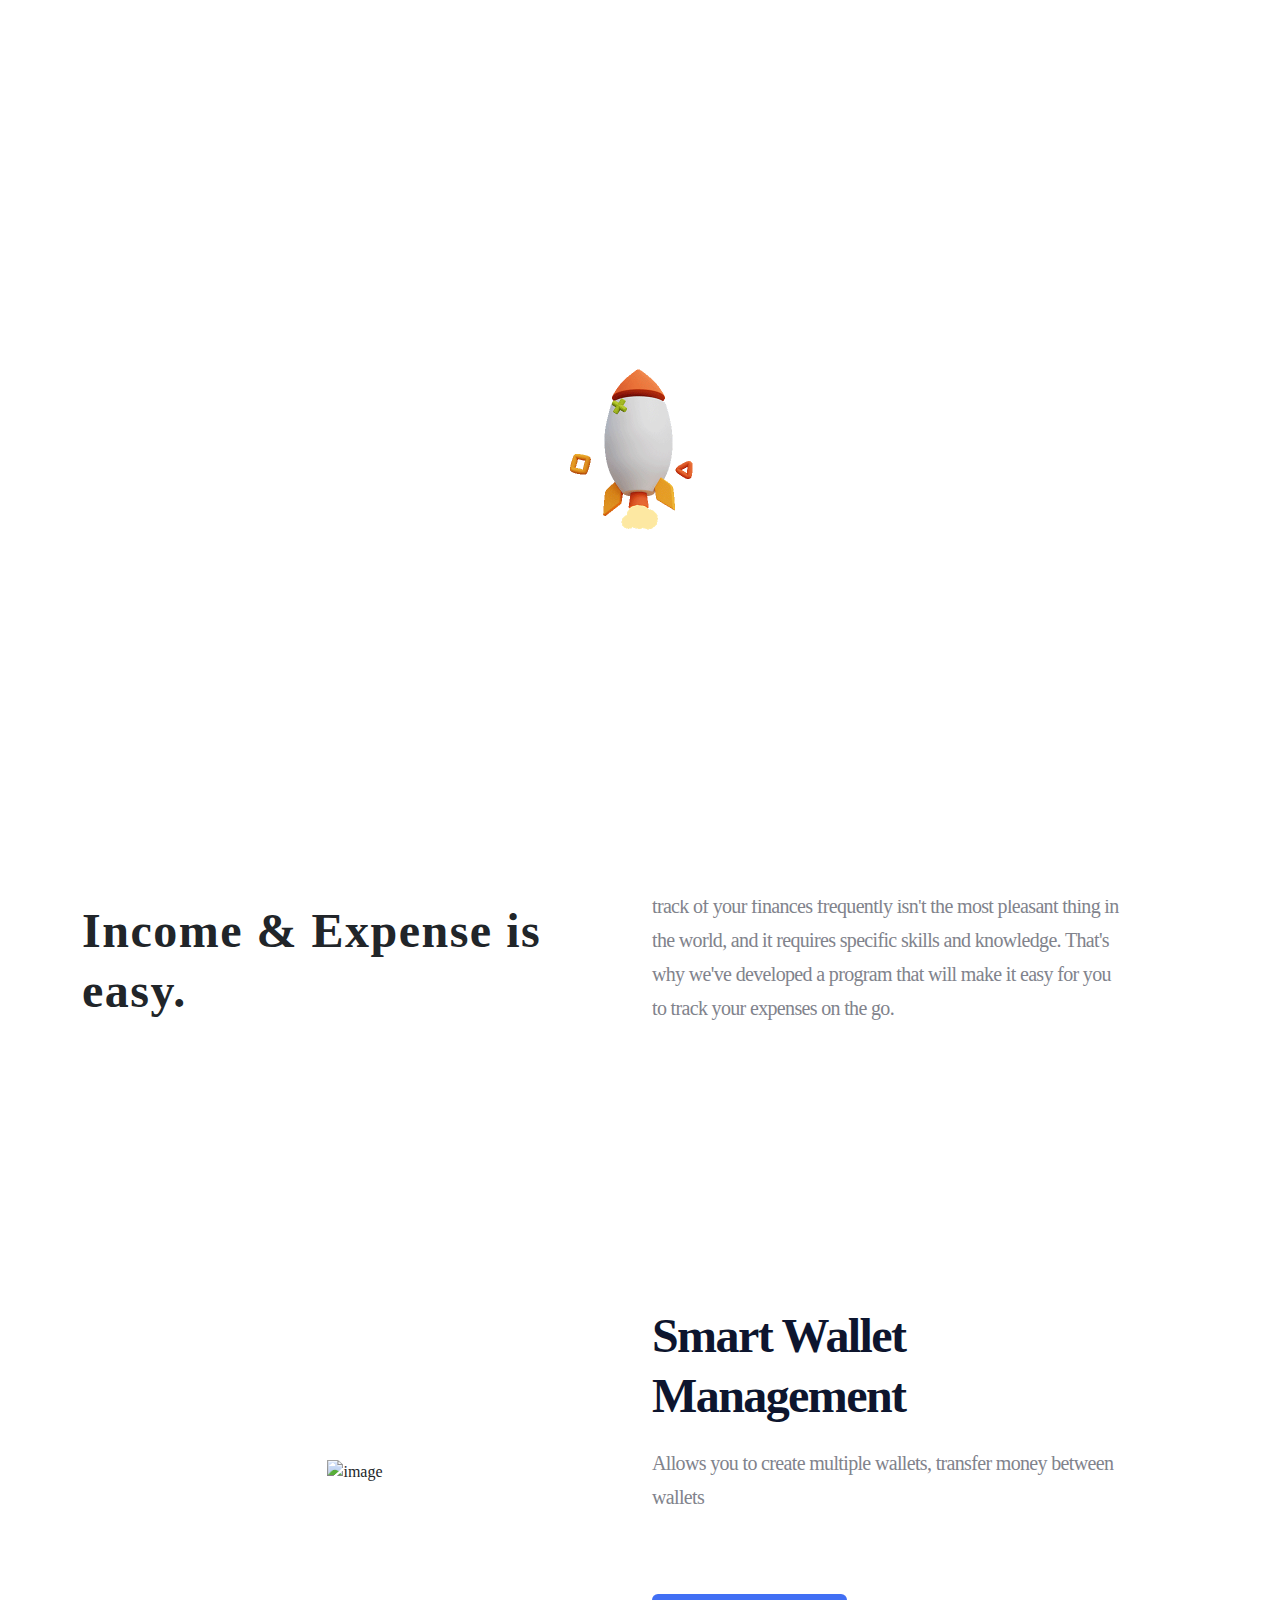
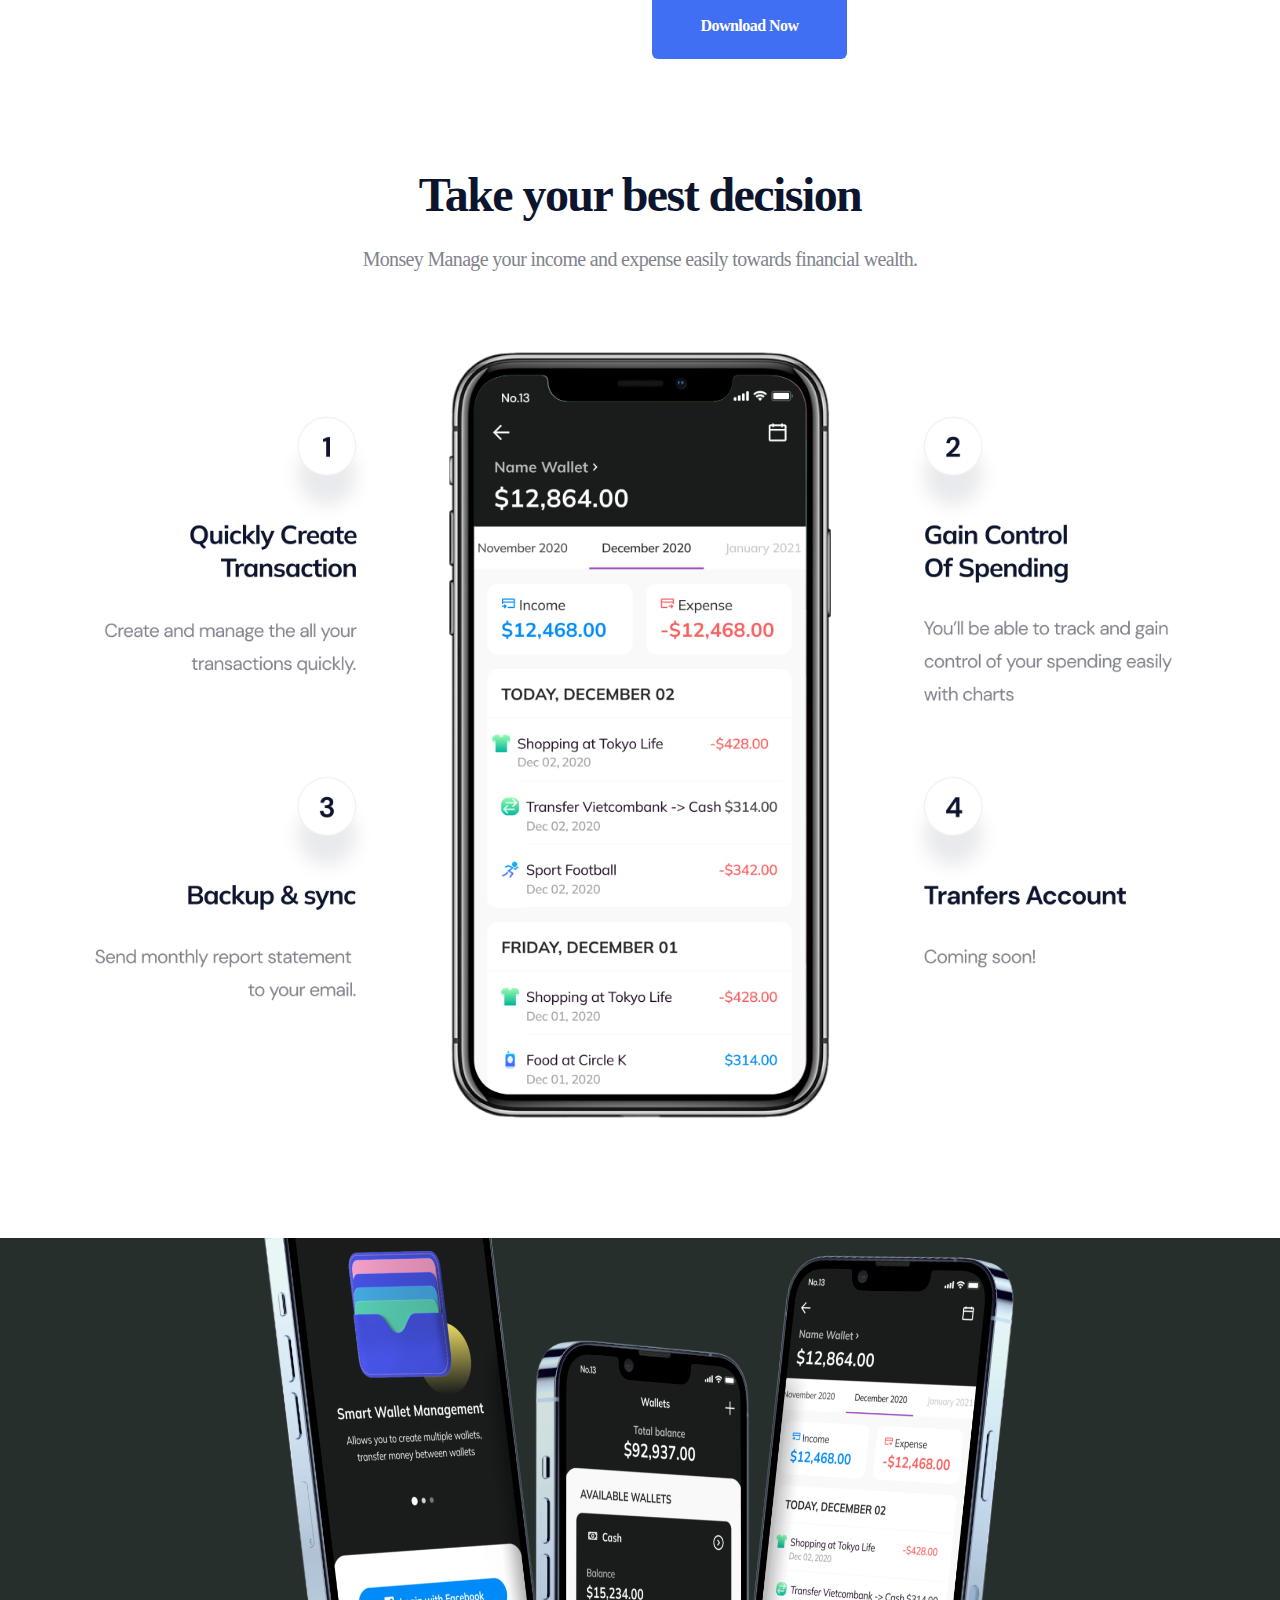
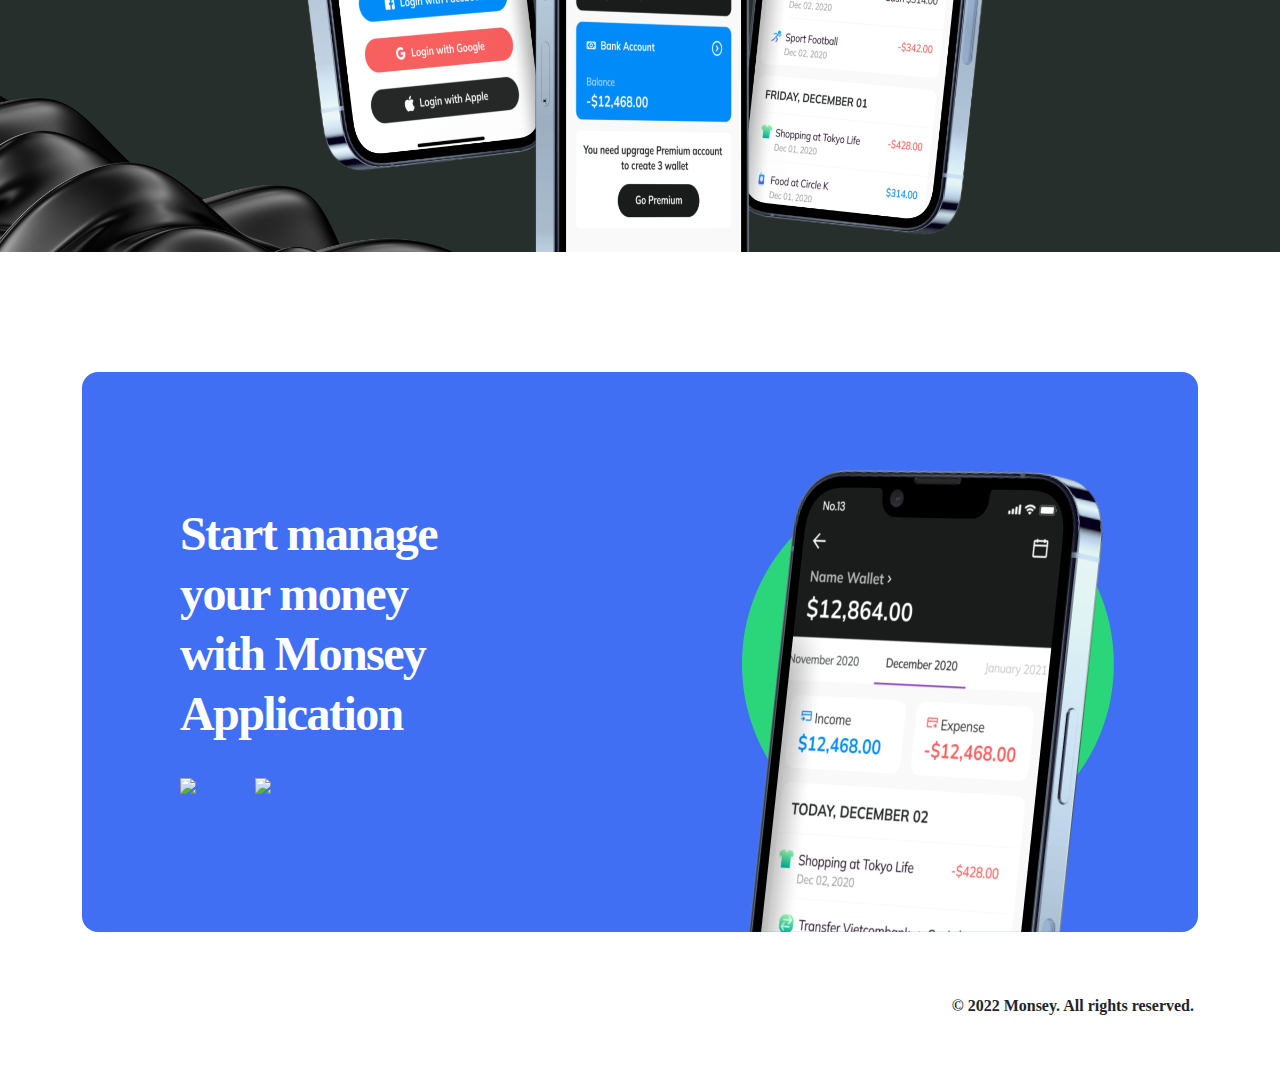
==== commit 71dbe9b8: "fix" ====
--- a/index.html
+++ b/index.html
@@ -21,14 +21,13 @@
   <!-- Vendor stylesheets  -->
   <link rel="stylesheet" href="./css/main.css">
   <!-- Custom stylesheet -->
-  <!-- Google tag (gtag.js) -->
-  <script async src="https://www.googletagmanager.com/gtag/js?id=G-V6RGED9G6K"></script>
-  <script>
-    window.dataLayer = window.dataLayer || [];
-    function gtag() { dataLayer.push(arguments); }
-    gtag('js', new Date());
-
-    gtag('config', 'G-V6RGED9G6K');
+
+  <script async src="https://www.googletagmanager.com/gtag/js?id=AW-776442058"></script> 
+  <script> 
+    window.dataLayer = window.dataLayer || []; 
+    function gtag(){dataLayer.push(arguments);} 
+    gtag('js', new Date()); 
+    gtag('config', 'AW-776442058'); 
   </script>
 </head>
 
@@ -268,4 +267,4 @@
   <script src="js/custom.js"></script>
 </body>
 
-</html>+</html>
